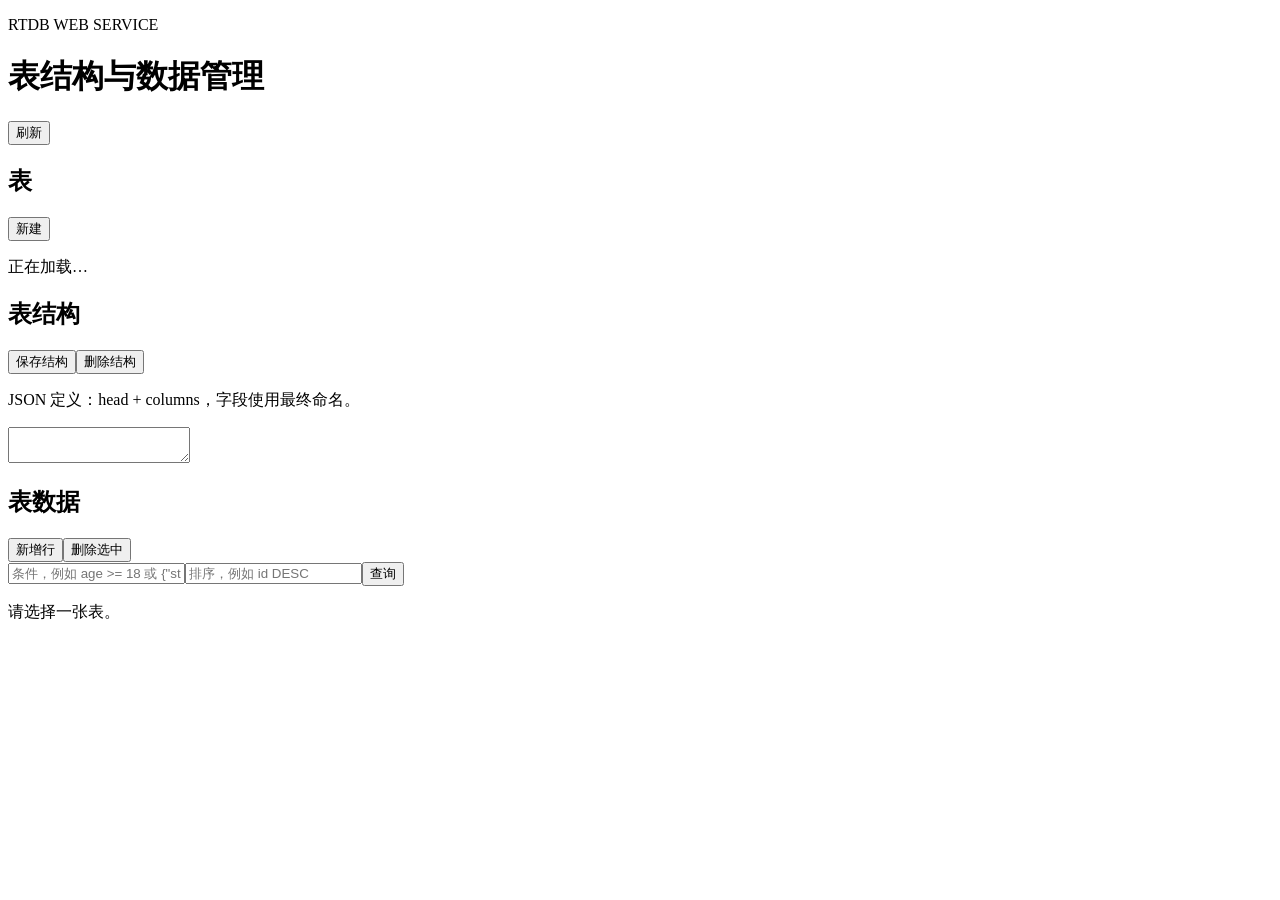
==== web/static/index.html @ ec0e2226 "Add file-mapped RTDB core and JSON web management service" ====
<!doctype html>
<html lang="zh-CN">
<head>
  <meta charset="utf-8">
  <meta name="viewport" content="width=device-width, initial-scale=1">
  <title>RTDB 管理台</title>
  <link rel="stylesheet" href="/static/app.css">
</head>
<body>
  <header class="topbar">
    <div>
      <p class="eyebrow">RTDB WEB SERVICE</p>
      <h1>表结构与数据管理</h1>
    </div>
    <button id="refresh" class="secondary">刷新</button>
  </header>
  <main class="layout">
    <aside class="panel tables-panel">
      <div class="panel-title"><h2>表</h2><button id="new-table" class="small">新建</button></div>
      <div id="table-list" class="table-list"><p class="muted">正在加载…</p></div>
    </aside>
    <section class="content">
      <div id="notice" class="notice" hidden></div>
      <section class="panel">
        <div class="panel-title"><h2>表结构</h2><div><button id="save-schema">保存结构</button><button id="delete-schema" class="danger">删除结构</button></div></div>
        <p class="muted">JSON 定义：head + columns，字段使用最终命名。</p>
        <textarea id="schema-editor" class="editor" spellcheck="false" aria-label="表结构 JSON"></textarea>
      </section>
      <section class="panel">
        <div class="panel-title"><h2>表数据</h2><div><button id="add-row">新增行</button><button id="delete-rows" class="danger">删除选中</button></div></div>
        <div class="toolbar"><input id="where" placeholder='条件，例如 age >= 18 或 {"status":"启用"}'><input id="order-by" placeholder="排序，例如 id DESC"><button id="query">查询</button></div>
        <div id="data-grid" class="grid-wrap"><p class="muted">请选择一张表。</p></div>
      </section>
    </section>
  </main>
  <dialog id="row-dialog">
    <form method="dialog" class="dialog-form">
      <div class="panel-title"><h2 id="row-dialog-title">新增行</h2><button value="cancel" class="icon">×</button></div>
      <textarea id="row-editor" class="editor" spellcheck="false" aria-label="行 JSON"></textarea>
      <div class="dialog-actions"><button value="cancel" class="secondary">取消</button><button id="save-row" value="default">保存</button></div>
    </form>
  </dialog>
  <script src="/static/app.js"></script>
</body>
</html>
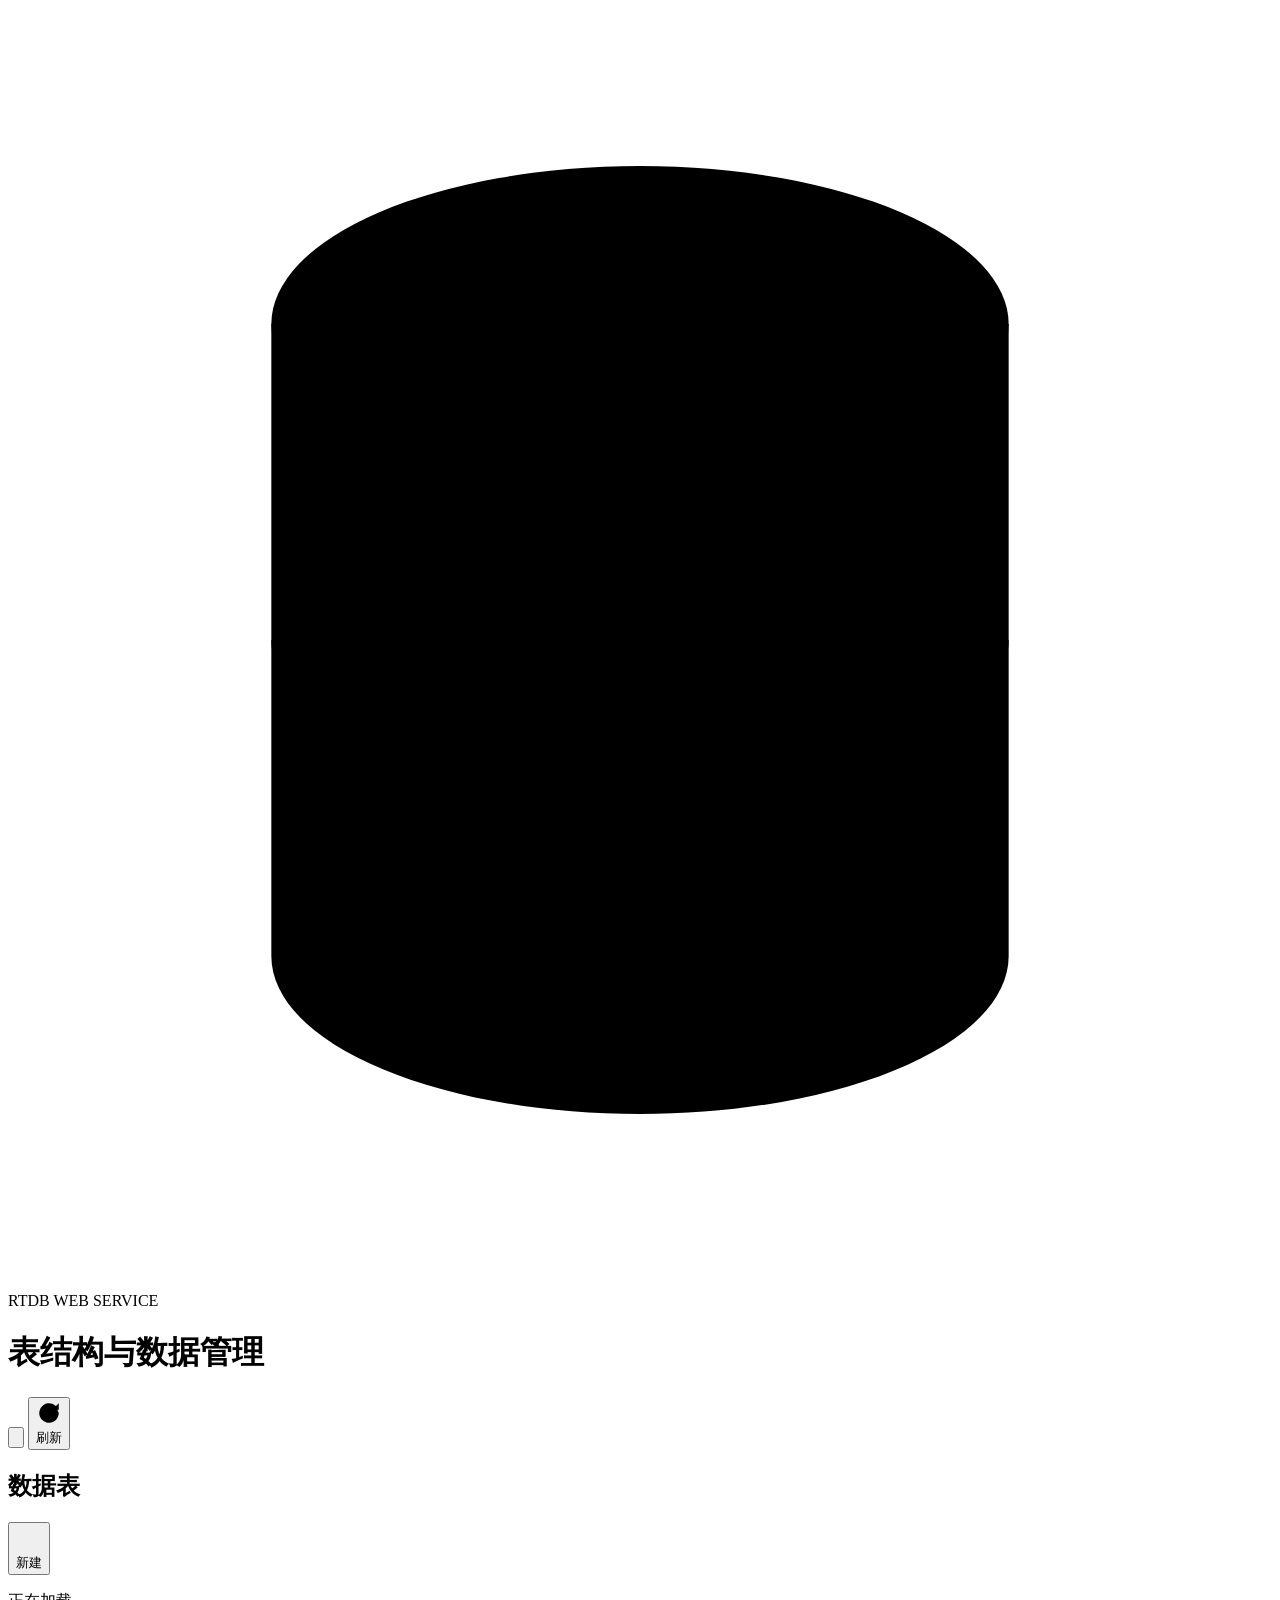
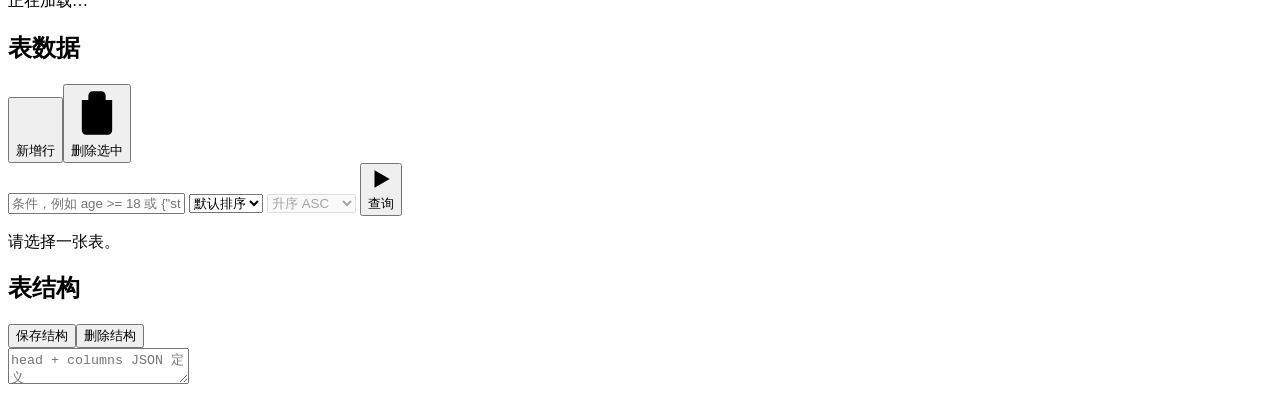
==== commit 84038bca: "Optimize RTDB core, performance, and Web UI across Phases 1-4" ====
--- a/web/static/index.html
+++ b/web/static/index.html
@@ -8,39 +8,62 @@
 </head>
 <body>
   <header class="topbar">
-    <div>
-      <p class="eyebrow">RTDB WEB SERVICE</p>
-      <h1>表结构与数据管理</h1>
+    <div class="brand">
+      <span class="brand-mark" aria-hidden="true"><svg viewBox="0 0 24 24"><ellipse cx="12" cy="6" rx="7" ry="3"/><path d="M5 6v6c0 1.66 3.13 3 7 3s7-1.34 7-3V6"/><path d="M5 12v6c0 1.66 3.13 3 7 3s7-1.34 7-3v-6"/></svg></span>
+      <div>
+        <p class="eyebrow">RTDB WEB SERVICE</p>
+        <h1>表结构与数据管理</h1>
+      </div>
     </div>
-    <button id="refresh" class="secondary">刷新</button>
+    <div class="header-actions">
+      <button id="toggle-theme" type="button" class="ghost" title="切换深色 / 浅色主题" aria-label="切换深色或浅色主题"><svg class="ui-icon theme-icon-moon" viewBox="0 0 24 24" aria-hidden="true"><path d="M21 12.79A9 9 0 1 1 11.21 3 7 7 0 0 0 21 12.79z"/></svg><svg class="ui-icon theme-icon-sun" viewBox="0 0 24 24" aria-hidden="true" hidden><circle cx="12" cy="12" r="4"/><path d="M12 2v2M12 20v2M4.93 4.93l1.41 1.41M17.66 17.66l1.41 1.41M2 12h2M20 12h2M6.34 17.66l-1.41 1.41M19.07 4.93l-1.41 1.41"/></svg></button>
+      <button id="refresh" type="button" class="secondary"><svg class="ui-icon" viewBox="0 0 24 24" aria-hidden="true"><path d="M21 12a9 9 0 1 1-2.64-6.36"/><polyline points="21 3 21 9 15 9"/></svg>刷新</button>
+    </div>
   </header>
   <main class="layout">
     <aside class="panel tables-panel">
-      <div class="panel-title"><h2>表</h2><button id="new-table" class="small">新建</button></div>
+      <div class="panel-title"><h2>数据表</h2><button id="new-table" type="button" class="small"><svg class="ui-icon" viewBox="0 0 24 24" aria-hidden="true"><line x1="12" y1="5" x2="12" y2="19"/><line x1="5" y1="12" x2="19" y2="12"/></svg>新建</button></div>
       <div id="table-list" class="table-list"><p class="muted">正在加载…</p></div>
     </aside>
     <section class="content">
-      <div id="notice" class="notice" hidden></div>
+      <div id="notice" class="notice" role="status" aria-live="polite" hidden></div>
       <section class="panel">
-        <div class="panel-title"><h2>表结构</h2><div><button id="save-schema">保存结构</button><button id="delete-schema" class="danger">删除结构</button></div></div>
-        <p class="muted">JSON 定义：head + columns，字段使用最终命名。</p>
-        <textarea id="schema-editor" class="editor" spellcheck="false" aria-label="表结构 JSON"></textarea>
+        <div class="panel-title">
+          <div><h2>表数据</h2><span id="table-summary" class="muted"></span></div>
+          <div class="actions"><button id="add-row" type="button"><svg class="ui-icon" viewBox="0 0 24 24" aria-hidden="true"><line x1="12" y1="5" x2="12" y2="19"/><line x1="5" y1="12" x2="19" y2="12"/></svg>新增行</button><button id="delete-rows" type="button" class="danger-outline"><svg class="ui-icon" viewBox="0 0 24 24" aria-hidden="true"><polyline points="3 6 5 6 21 6"/><path d="M19 6v14a2 2 0 0 1-2 2H7a2 2 0 0 1-2-2V6m3 0V4a2 2 0 0 1 2-2h4a2 2 0 0 1 2 2v2"/></svg>删除选中</button></div>
+        </div>
+        <div class="toolbar">
+          <input id="where" placeholder='条件，例如 age >= 18 或 {"status":"启用"}' aria-label="筛选条件">
+          <select id="order-field" aria-label="排序字段"><option value="">默认排序</option></select>
+          <select id="order-dir" aria-label="排序方向" disabled><option value="ASC">升序 ASC</option><option value="DESC">降序 DESC</option></select>
+          <input id="order-by" type="hidden">
+          <button id="query" type="button"><svg class="ui-icon" viewBox="0 0 24 24" aria-hidden="true"><polygon points="6 4 20 12 6 20 6 4"/></svg>查询</button>
+        </div>
+        <div id="data-grid" class="grid-wrap"><p class="muted empty">请选择一张表。</p></div>
       </section>
       <section class="panel">
-        <div class="panel-title"><h2>表数据</h2><div><button id="add-row">新增行</button><button id="delete-rows" class="danger">删除选中</button></div></div>
-        <div class="toolbar"><input id="where" placeholder='条件，例如 age >= 18 或 {"status":"启用"}'><input id="order-by" placeholder="排序，例如 id DESC"><button id="query">查询</button></div>
-        <div id="data-grid" class="grid-wrap"><p class="muted">请选择一张表。</p></div>
+        <div class="panel-title">
+          <h2>表结构</h2>
+          <div class="actions"><button id="save-schema" type="button" class="secondary">保存结构</button><button id="delete-schema" type="button" class="danger-outline">删除结构</button></div>
+        </div>
+        <textarea id="schema-editor" class="editor" spellcheck="false" aria-label="表结构 JSON" placeholder="head + columns JSON 定义"></textarea>
       </section>
     </section>
   </main>
   <dialog id="row-dialog">
     <form method="dialog" class="dialog-form">
-      <div class="panel-title"><h2 id="row-dialog-title">新增行</h2><button value="cancel" class="icon">×</button></div>
+      <div class="panel-title"><h2 id="row-dialog-title">新增行</h2><button value="cancel" class="icon" aria-label="关闭">×</button></div>
       <textarea id="row-editor" class="editor" spellcheck="false" aria-label="行 JSON"></textarea>
       <div class="dialog-actions"><button value="cancel" class="secondary">取消</button><button id="save-row" value="default">保存</button></div>
+    </form>
+  </dialog>
+  <dialog id="confirm-dialog" class="confirm-dialog">
+    <form method="dialog" class="dialog-form">
+      <div class="panel-title"><h2 id="confirm-title">确认操作</h2><button value="cancel" class="icon" aria-label="关闭">×</button></div>
+      <p id="confirm-text" class="confirm-text"></p>
+      <div class="dialog-actions"><button id="confirm-cancel" value="cancel" class="secondary">取消</button><button id="confirm-ok" value="confirmed" class="danger">确认</button></div>
     </form>
   </dialog>
   <script src="/static/app.js"></script>
 </body>
 </html>
-
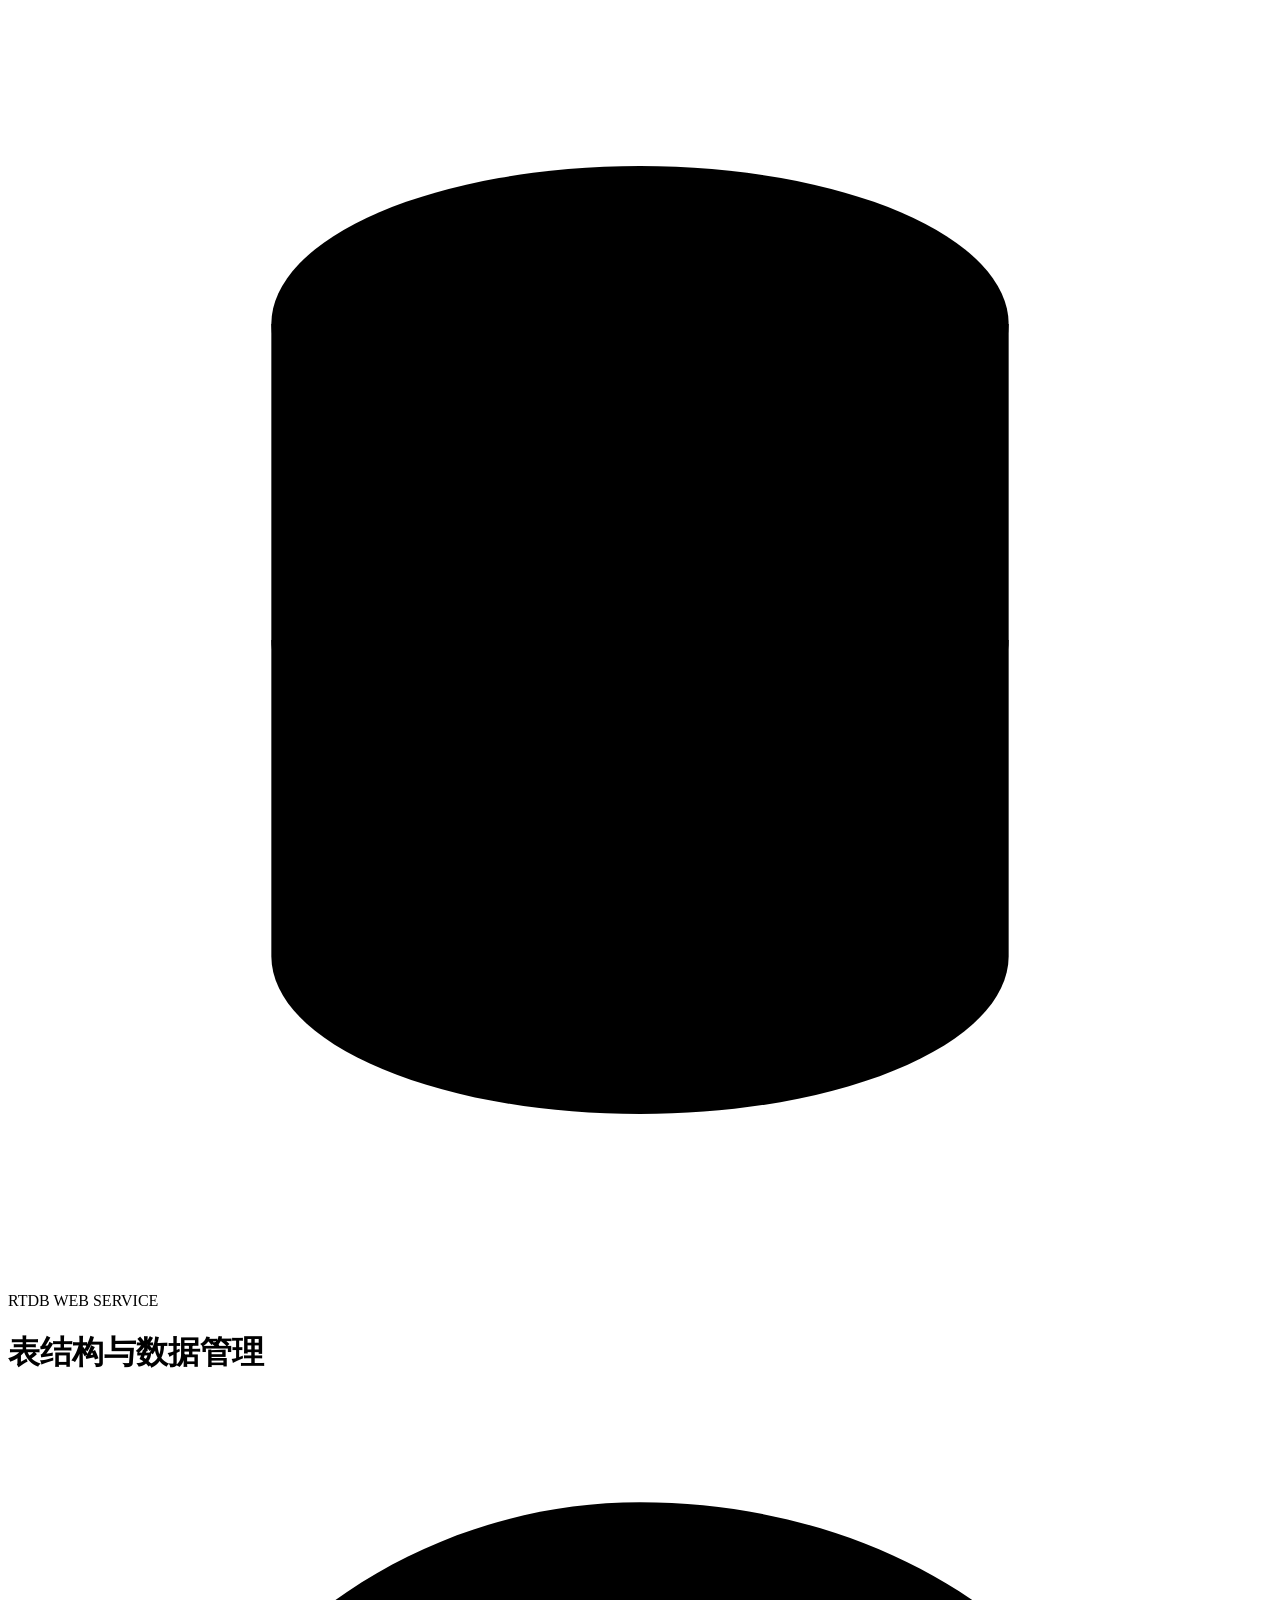
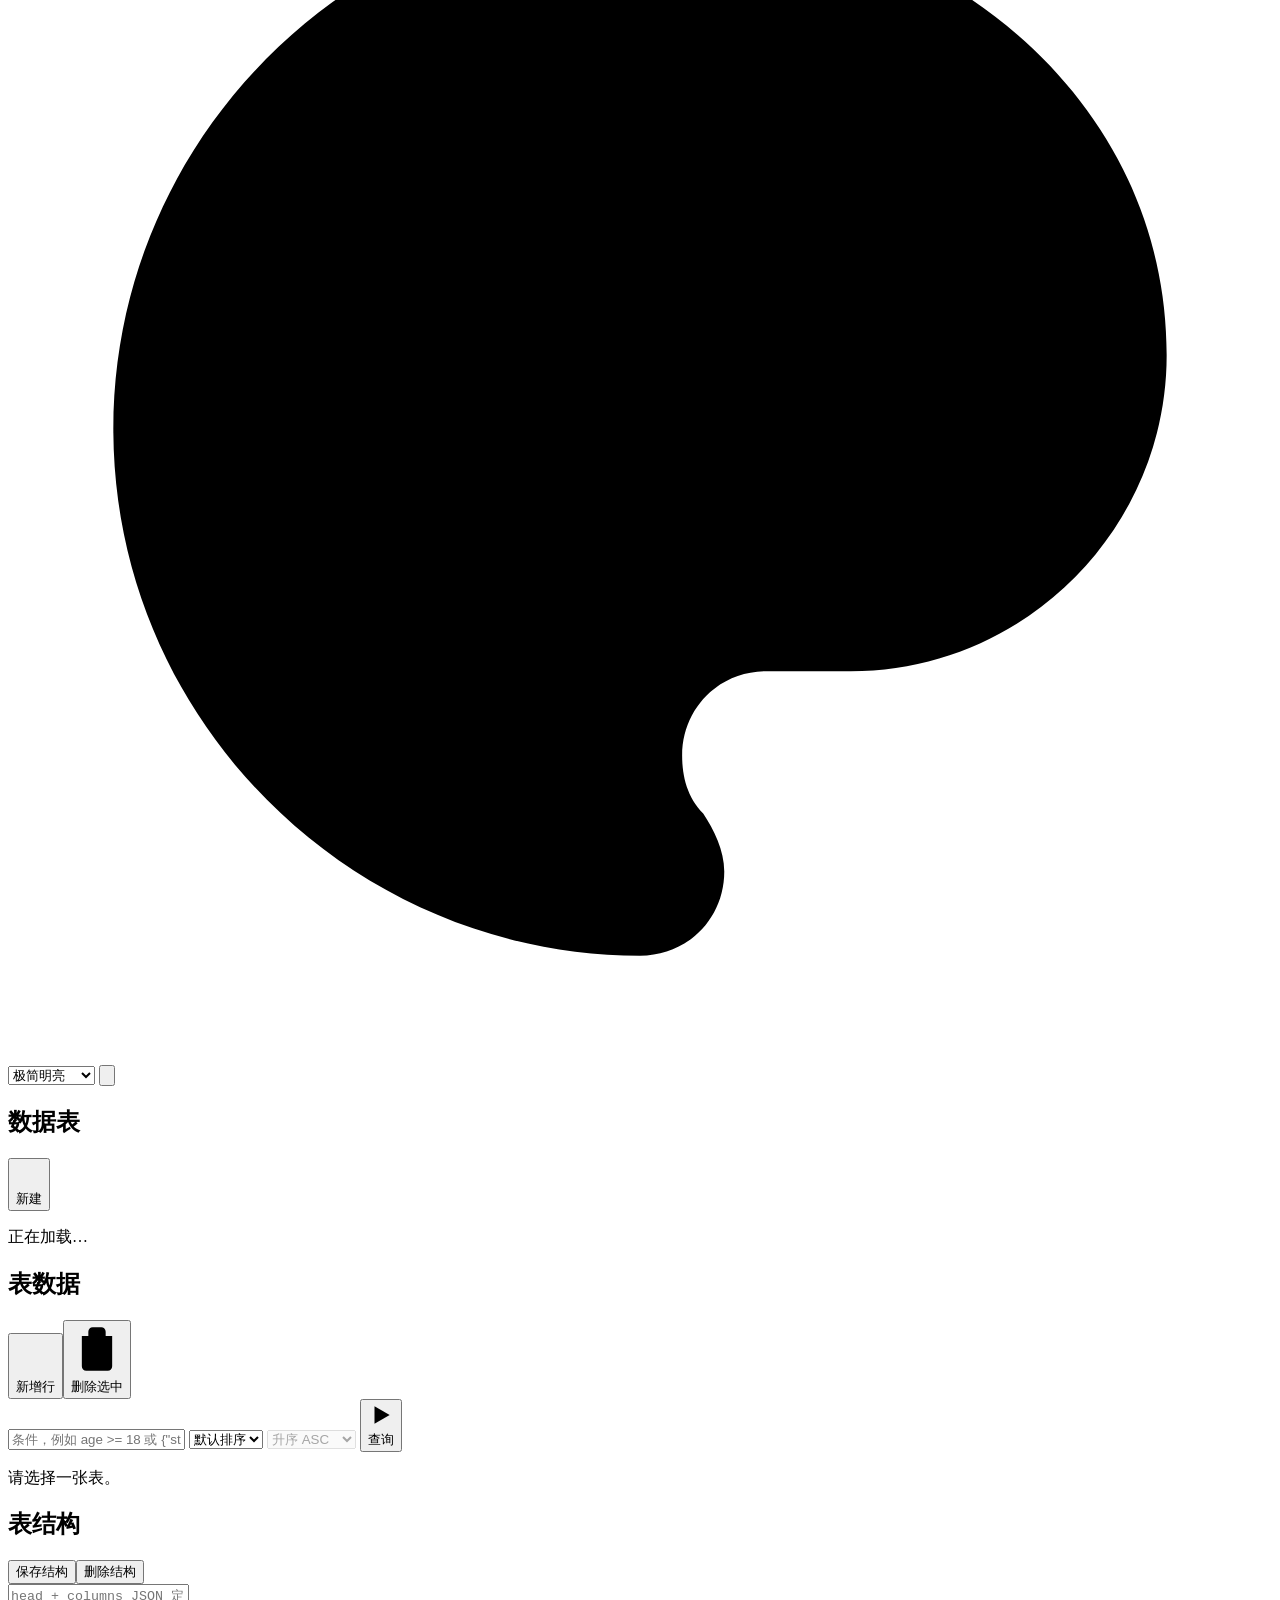
==== commit ae965387: "feat(web): 支持全部 7 套视觉风格实时切换并优化顶栏单行图标化布局" ====
--- a/web/static/index.html
+++ b/web/static/index.html
@@ -16,8 +16,8 @@
       </div>
     </div>
     <div class="header-actions">
-      <button id="toggle-theme" type="button" class="ghost" title="切换深色 / 浅色主题" aria-label="切换深色或浅色主题"><svg class="ui-icon theme-icon-moon" viewBox="0 0 24 24" aria-hidden="true"><path d="M21 12.79A9 9 0 1 1 11.21 3 7 7 0 0 0 21 12.79z"/></svg><svg class="ui-icon theme-icon-sun" viewBox="0 0 24 24" aria-hidden="true" hidden><circle cx="12" cy="12" r="4"/><path d="M12 2v2M12 20v2M4.93 4.93l1.41 1.41M17.66 17.66l1.41 1.41M2 12h2M20 12h2M6.34 17.66l-1.41 1.41M19.07 4.93l-1.41 1.41"/></svg></button>
-      <button id="refresh" type="button" class="secondary"><svg class="ui-icon" viewBox="0 0 24 24" aria-hidden="true"><path d="M21 12a9 9 0 1 1-2.64-6.36"/><polyline points="21 3 21 9 15 9"/></svg>刷新</button>
+      <label class="theme-label" title="切换界面视觉风格"><svg class="ui-icon" viewBox="0 0 24 24" aria-hidden="true"><circle cx="13.5" cy="6.5" r=".8"/><circle cx="17.5" cy="10.5" r=".8"/><circle cx="8.5" cy="7.5" r=".8"/><circle cx="6.5" cy="12.5" r=".8"/><path d="M12 2C6.5 2 2 6.5 2 12s4.5 10 10 10c.9 0 1.6-.7 1.6-1.6 0-.4-.2-.8-.4-1.1-.3-.3-.4-.7-.4-1.1 0-.9.7-1.6 1.6-1.6H16c3.3 0 6-2.7 6-6 0-5-4.5-8.6-10-8.6z"/></svg><select id="theme-select" aria-label="界面风格"><option value="minimalist-light">极简明亮</option><option value="precision-dark">精密暗黑</option><option value="bento-grid">便当盒网格</option><option value="glassmorphism">毛玻璃拟态</option><option value="editorial">编辑杂志</option><option value="neo-brutalism">新粗野主义</option><option value="sci-fi">科幻风</option></select></label>
+      <button id="refresh" type="button" class="secondary topbar-icon-btn" title="刷新" aria-label="刷新"><svg class="ui-icon" viewBox="0 0 24 24" aria-hidden="true"><path d="M21 12a9 9 0 1 1-2.64-6.36"/><polyline points="21 3 21 9 15 9"/></svg></button>
     </div>
   </header>
   <main class="layout">
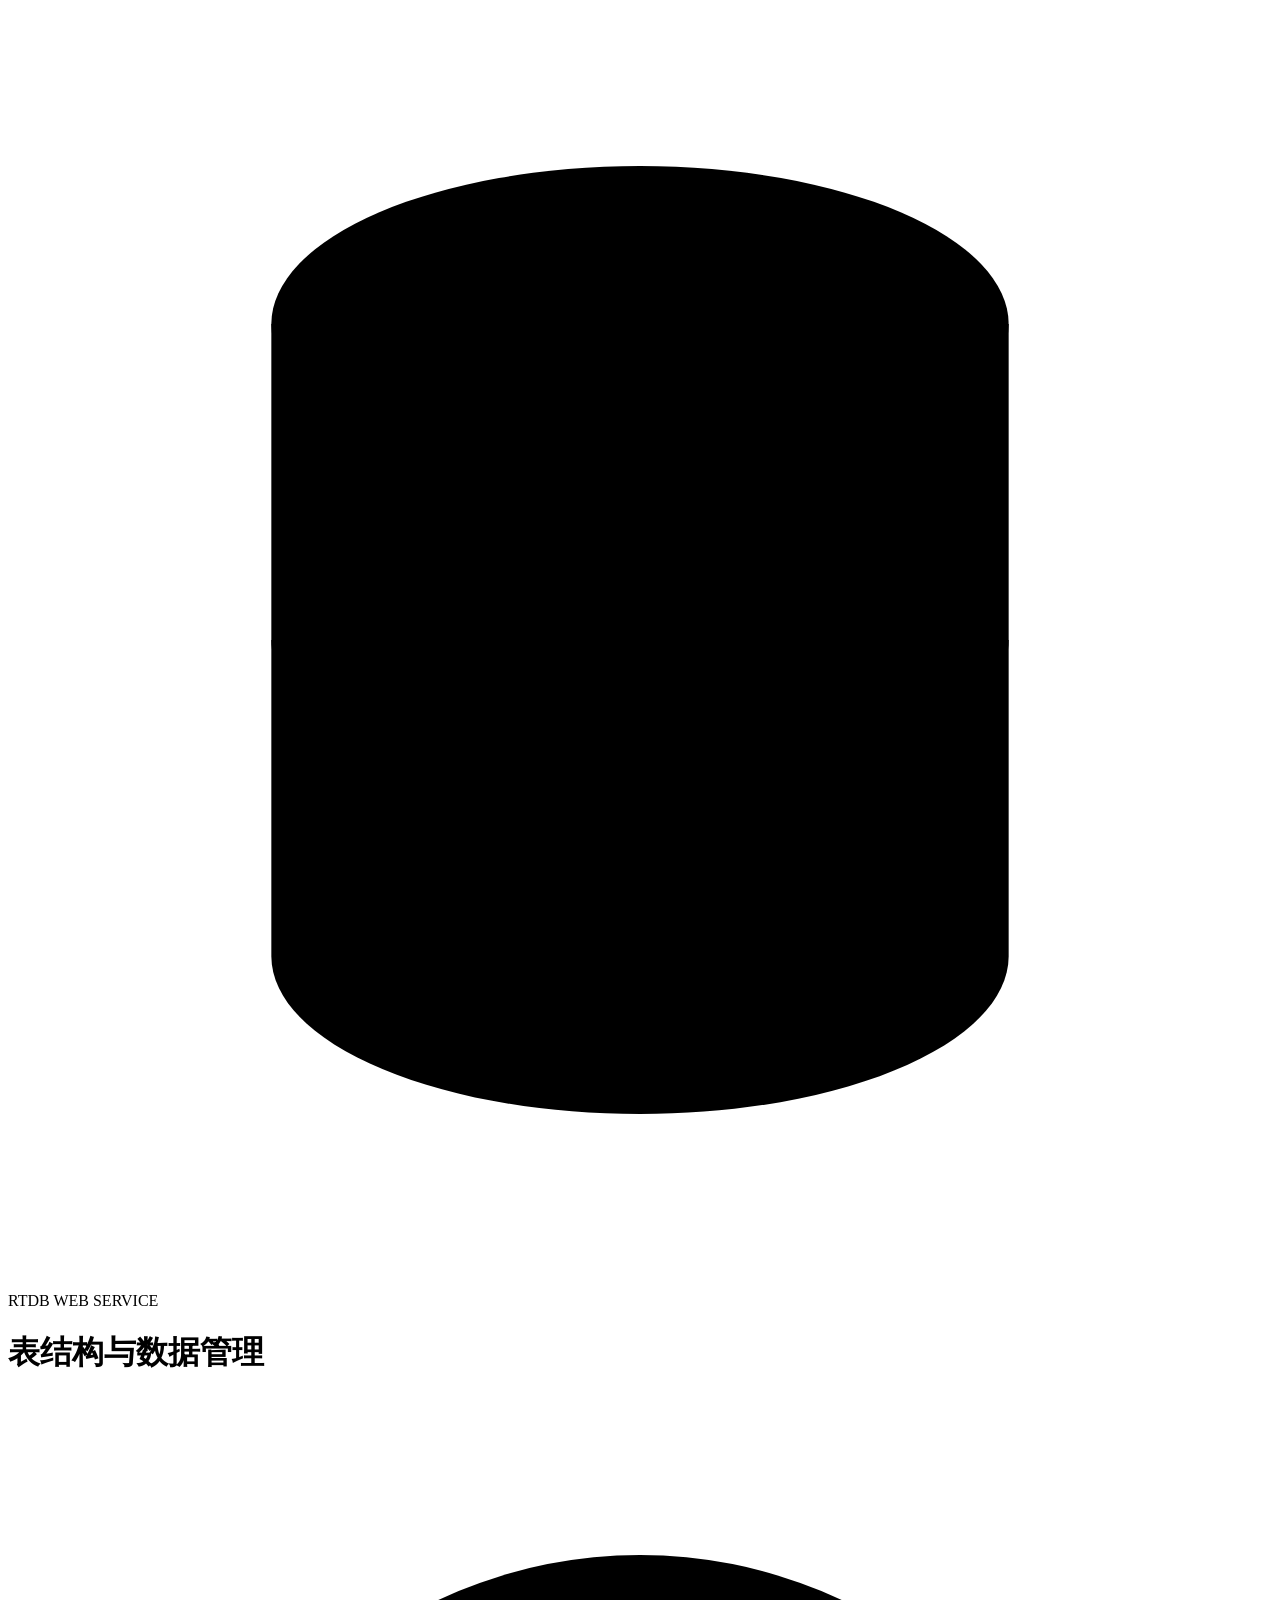
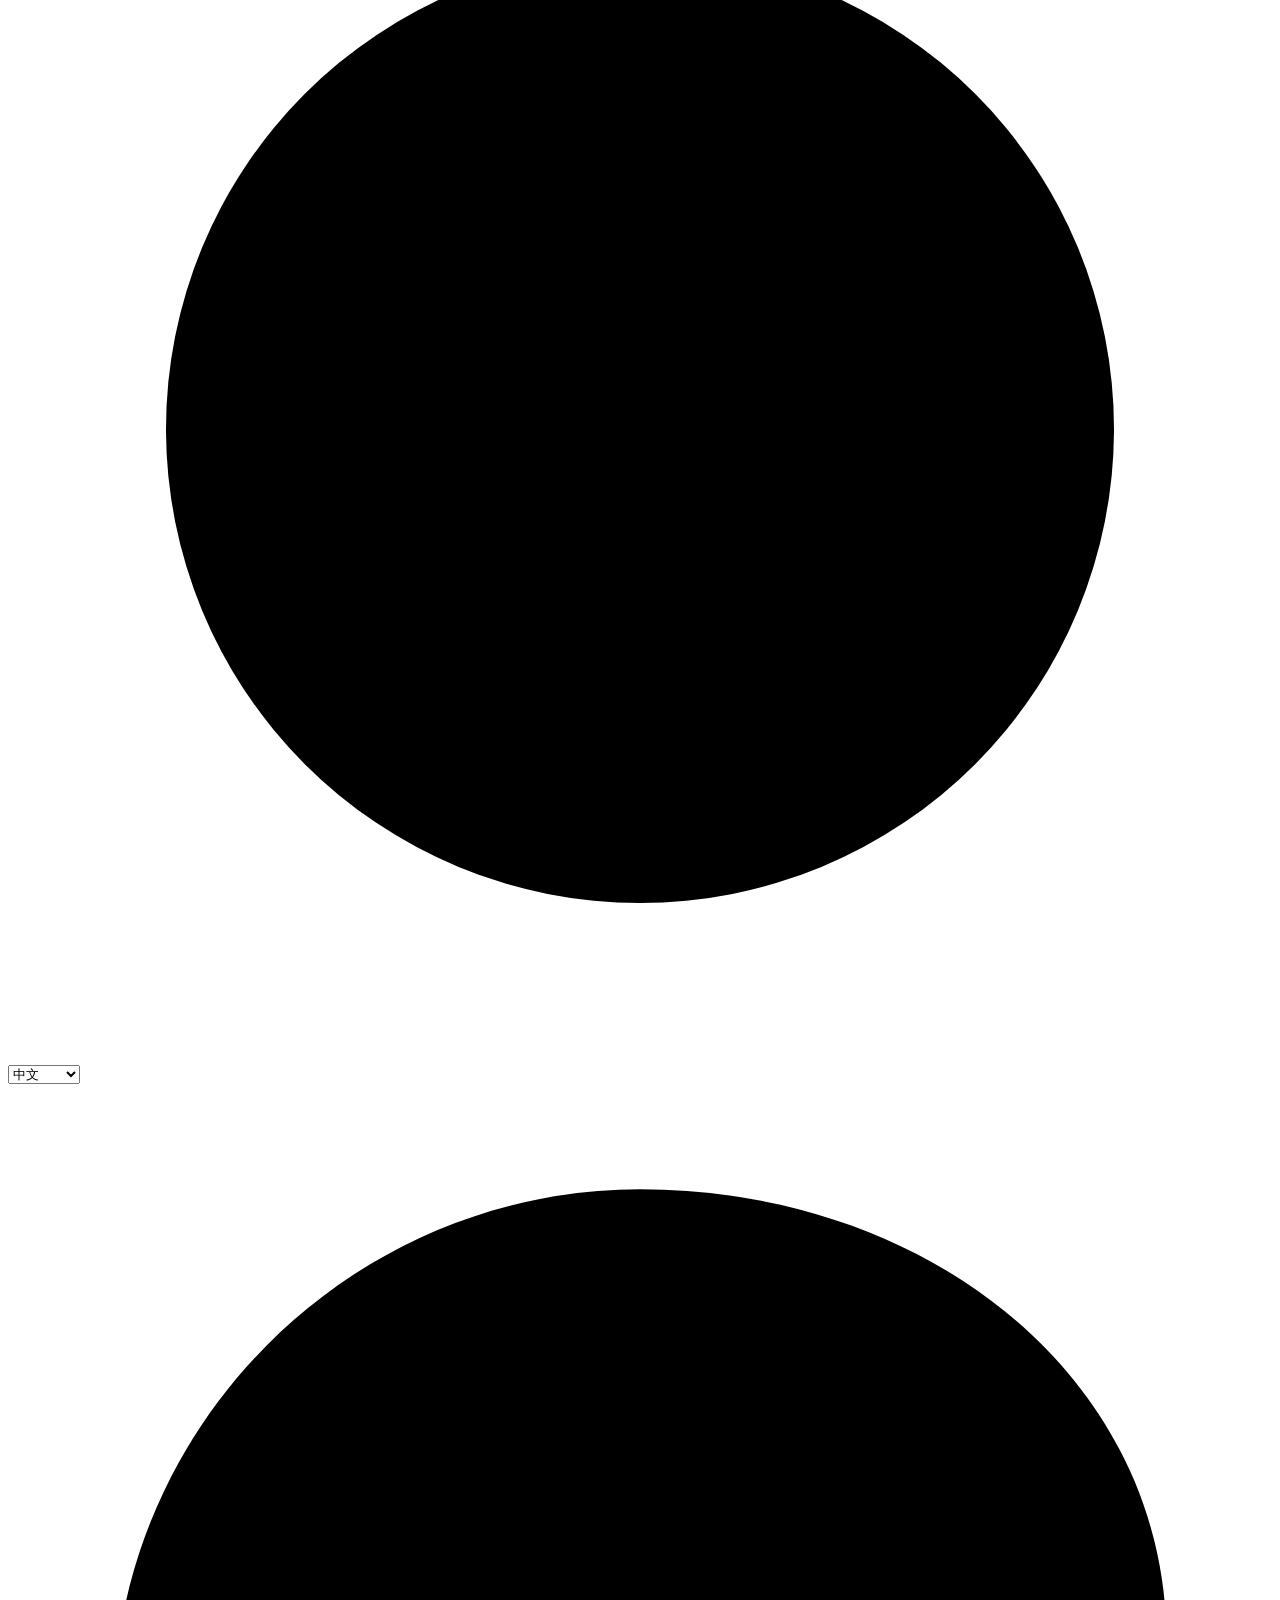
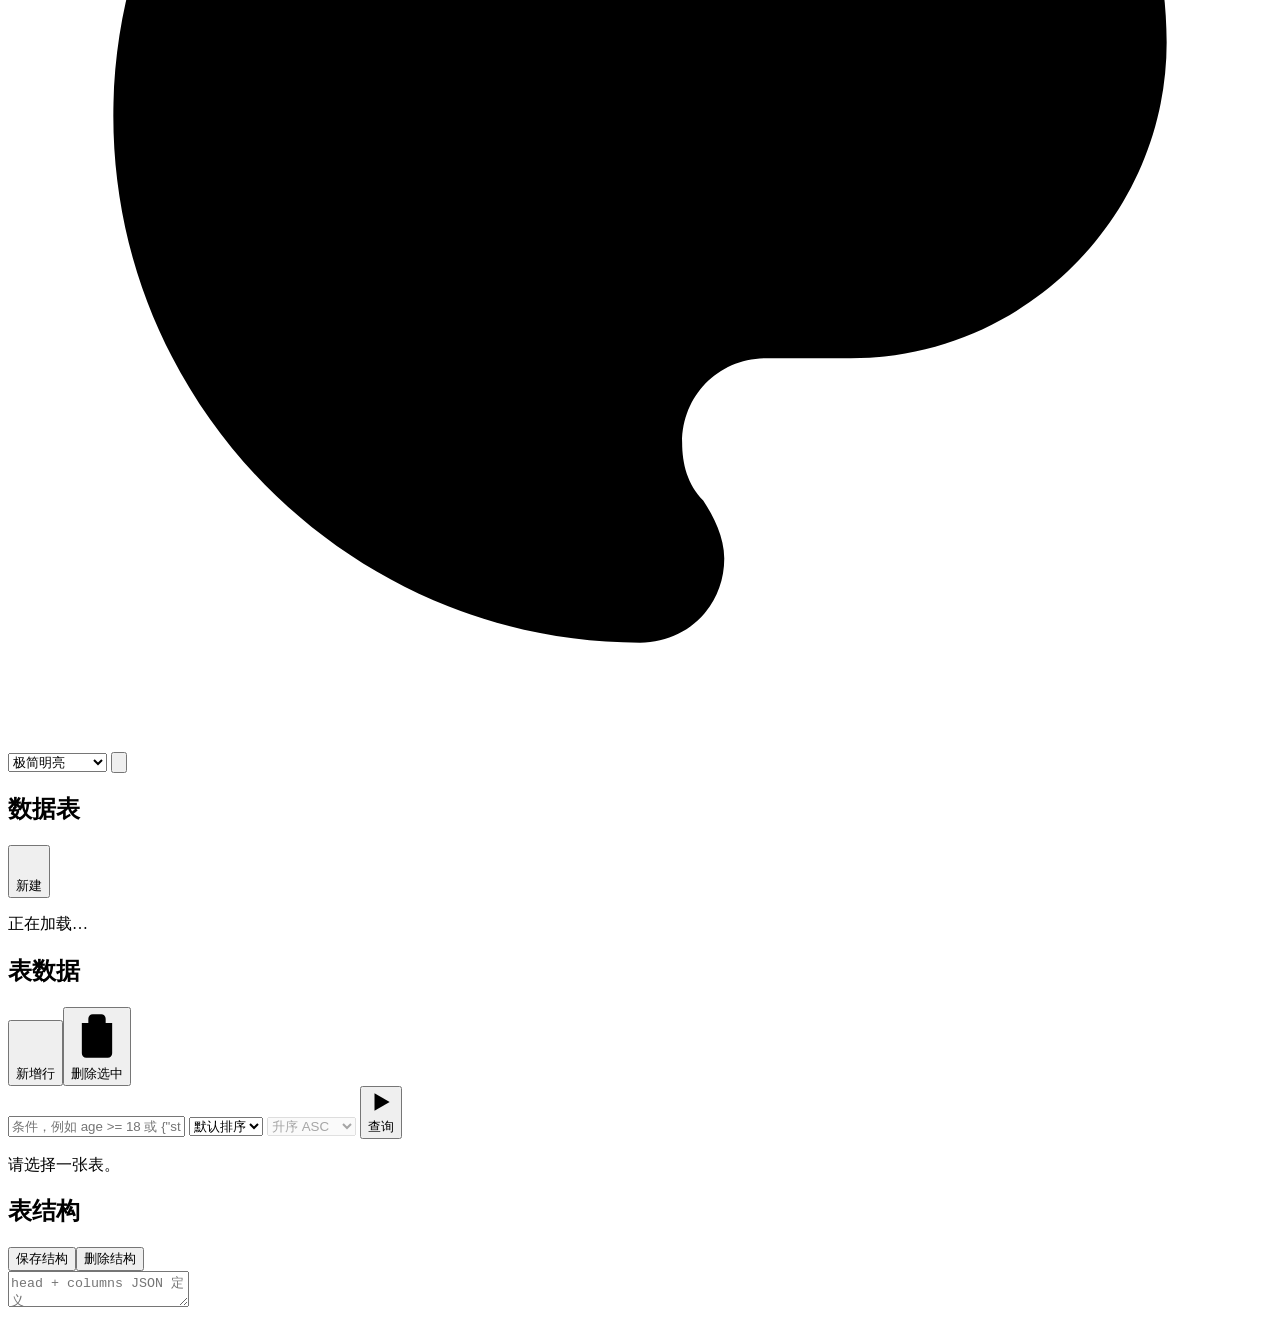
==== commit 405a8407: "feat(web): 升级最新 8 套官方视觉风格并新增中/英/俄三语实时切换" ====
--- a/web/static/index.html
+++ b/web/static/index.html
@@ -11,59 +11,61 @@
     <div class="brand">
       <span class="brand-mark" aria-hidden="true"><svg viewBox="0 0 24 24"><ellipse cx="12" cy="6" rx="7" ry="3"/><path d="M5 6v6c0 1.66 3.13 3 7 3s7-1.34 7-3V6"/><path d="M5 12v6c0 1.66 3.13 3 7 3s7-1.34 7-3v-6"/></svg></span>
       <div>
-        <p class="eyebrow">RTDB WEB SERVICE</p>
-        <h1>表结构与数据管理</h1>
+        <p class="eyebrow" data-i18n="app.eyebrow">RTDB WEB SERVICE</p>
+        <h1 data-i18n="app.title">表结构与数据管理</h1>
       </div>
     </div>
     <div class="header-actions">
-      <label class="theme-label" title="切换界面视觉风格"><svg class="ui-icon" viewBox="0 0 24 24" aria-hidden="true"><circle cx="13.5" cy="6.5" r=".8"/><circle cx="17.5" cy="10.5" r=".8"/><circle cx="8.5" cy="7.5" r=".8"/><circle cx="6.5" cy="12.5" r=".8"/><path d="M12 2C6.5 2 2 6.5 2 12s4.5 10 10 10c.9 0 1.6-.7 1.6-1.6 0-.4-.2-.8-.4-1.1-.3-.3-.4-.7-.4-1.1 0-.9.7-1.6 1.6-1.6H16c3.3 0 6-2.7 6-6 0-5-4.5-8.6-10-8.6z"/></svg><select id="theme-select" aria-label="界面风格"><option value="minimalist-light">极简明亮</option><option value="precision-dark">精密暗黑</option><option value="bento-grid">便当盒网格</option><option value="glassmorphism">毛玻璃拟态</option><option value="editorial">编辑杂志</option><option value="neo-brutalism">新粗野主义</option><option value="sci-fi">科幻风</option></select></label>
-      <button id="refresh" type="button" class="secondary topbar-icon-btn" title="刷新" aria-label="刷新"><svg class="ui-icon" viewBox="0 0 24 24" aria-hidden="true"><path d="M21 12a9 9 0 1 1-2.64-6.36"/><polyline points="21 3 21 9 15 9"/></svg></button>
+      <label class="lang-label" title="切换界面语言" data-i18n-title="topbar.langTitle"><svg class="ui-icon" viewBox="0 0 24 24" aria-hidden="true"><circle cx="12" cy="12" r="9"/><path d="M3 12h18M12 3a14 14 0 0 1 0 18M12 3a14 14 0 0 0 0 18"/></svg><select id="lang-select" aria-label="界面语言" data-i18n-aria-label="topbar.langAria"><option value="zh-CN">中文</option><option value="en-US">English</option><option value="ru-RU">Русский</option></select></label>
+      <label class="theme-label" title="切换界面视觉风格" data-i18n-title="topbar.themeTitle"><svg class="ui-icon" viewBox="0 0 24 24" aria-hidden="true"><circle cx="13.5" cy="6.5" r=".8"/><circle cx="17.5" cy="10.5" r=".8"/><circle cx="8.5" cy="7.5" r=".8"/><circle cx="6.5" cy="12.5" r=".8"/><path d="M12 2C6.5 2 2 6.5 2 12s4.5 10 10 10c.9 0 1.6-.7 1.6-1.6 0-.4-.2-.8-.4-1.1-.3-.3-.4-.7-.4-1.1 0-.9.7-1.6 1.6-1.6H16c3.3 0 6-2.7 6-6 0-5-4.5-8.6-10-8.6z"/></svg><select id="theme-select" aria-label="界面风格" data-i18n-aria-label="topbar.themeAria"><option value="minimalist-light" data-i18n="theme.minimalist-light">极简明亮</option><option value="precision-dark" data-i18n="theme.precision-dark">精密暗黑</option><option value="bento-grid" data-i18n="theme.bento-grid">便当盒网格</option><option value="glassmorphism" data-i18n="theme.glassmorphism">毛玻璃拟态</option><option value="editorial" data-i18n="theme.editorial">编辑杂志</option><option value="sci-fi-cyan" data-i18n="theme.sci-fi-cyan">科幻 · 电光青</option><option value="sci-fi-purple" data-i18n="theme.sci-fi-purple">科幻 · 赛博紫</option><option value="sci-fi-matrix" data-i18n="theme.sci-fi-matrix">科幻 · 矩阵绿</option></select></label>
+      <button id="refresh" type="button" class="secondary topbar-icon-btn" title="刷新" aria-label="刷新" data-i18n-title="topbar.refreshTitle" data-i18n-aria-label="topbar.refreshTitle"><svg class="ui-icon" viewBox="0 0 24 24" aria-hidden="true"><path d="M21 12a9 9 0 1 1-2.64-6.36"/><polyline points="21 3 21 9 15 9"/></svg></button>
     </div>
   </header>
   <main class="layout">
     <aside class="panel tables-panel">
-      <div class="panel-title"><h2>数据表</h2><button id="new-table" type="button" class="small"><svg class="ui-icon" viewBox="0 0 24 24" aria-hidden="true"><line x1="12" y1="5" x2="12" y2="19"/><line x1="5" y1="12" x2="19" y2="12"/></svg>新建</button></div>
-      <div id="table-list" class="table-list"><p class="muted">正在加载…</p></div>
+      <div class="panel-title"><h2 data-i18n="panel.tables">数据表</h2><button id="new-table" type="button" class="small"><svg class="ui-icon" viewBox="0 0 24 24" aria-hidden="true"><line x1="12" y1="5" x2="12" y2="19"/><line x1="5" y1="12" x2="19" y2="12"/></svg><span data-i18n="btn.newTable">新建</span></button></div>
+      <div id="table-list" class="table-list"><p class="muted" data-i18n="grid.loading">正在加载…</p></div>
     </aside>
     <section class="content">
       <div id="notice" class="notice" role="status" aria-live="polite" hidden></div>
       <section class="panel">
         <div class="panel-title">
-          <div><h2>表数据</h2><span id="table-summary" class="muted"></span></div>
-          <div class="actions"><button id="add-row" type="button"><svg class="ui-icon" viewBox="0 0 24 24" aria-hidden="true"><line x1="12" y1="5" x2="12" y2="19"/><line x1="5" y1="12" x2="19" y2="12"/></svg>新增行</button><button id="delete-rows" type="button" class="danger-outline"><svg class="ui-icon" viewBox="0 0 24 24" aria-hidden="true"><polyline points="3 6 5 6 21 6"/><path d="M19 6v14a2 2 0 0 1-2 2H7a2 2 0 0 1-2-2V6m3 0V4a2 2 0 0 1 2-2h4a2 2 0 0 1 2 2v2"/></svg>删除选中</button></div>
+          <div><h2 data-i18n="panel.data">表数据</h2><span id="table-summary" class="muted"></span></div>
+          <div class="actions"><button id="add-row" type="button"><svg class="ui-icon" viewBox="0 0 24 24" aria-hidden="true"><line x1="12" y1="5" x2="12" y2="19"/><line x1="5" y1="12" x2="19" y2="12"/></svg><span data-i18n="btn.addRow">新增行</span></button><button id="delete-rows" type="button" class="danger-outline"><svg class="ui-icon" viewBox="0 0 24 24" aria-hidden="true"><polyline points="3 6 5 6 21 6"/><path d="M19 6v14a2 2 0 0 1-2 2H7a2 2 0 0 1-2-2V6m3 0V4a2 2 0 0 1 2-2h4a2 2 0 0 1 2 2v2"/></svg><span data-i18n="btn.deleteRows">删除选中</span></button></div>
         </div>
         <div class="toolbar">
-          <input id="where" placeholder='条件，例如 age >= 18 或 {"status":"启用"}' aria-label="筛选条件">
-          <select id="order-field" aria-label="排序字段"><option value="">默认排序</option></select>
-          <select id="order-dir" aria-label="排序方向" disabled><option value="ASC">升序 ASC</option><option value="DESC">降序 DESC</option></select>
+          <input id="where" placeholder='条件，例如 age >= 18 或 {"status":"启用"}' aria-label="筛选条件" data-i18n-placeholder="filter.wherePlaceholder" data-i18n-aria-label="filter.whereAria">
+          <select id="order-field" aria-label="排序字段" data-i18n-aria-label="filter.orderFieldAria"><option value="" data-i18n="filter.defaultOrder">默认排序</option></select>
+          <select id="order-dir" aria-label="排序方向" data-i18n-aria-label="filter.orderDirAria" disabled><option value="ASC" data-i18n="filter.asc">升序 ASC</option><option value="DESC" data-i18n="filter.desc">降序 DESC</option></select>
           <input id="order-by" type="hidden">
-          <button id="query" type="button"><svg class="ui-icon" viewBox="0 0 24 24" aria-hidden="true"><polygon points="6 4 20 12 6 20 6 4"/></svg>查询</button>
+          <button id="query" type="button"><svg class="ui-icon" viewBox="0 0 24 24" aria-hidden="true"><polygon points="6 4 20 12 6 20 6 4"/></svg><span data-i18n="btn.query">查询</span></button>
         </div>
-        <div id="data-grid" class="grid-wrap"><p class="muted empty">请选择一张表。</p></div>
+        <div id="data-grid" class="grid-wrap"><p class="muted empty" data-i18n="grid.selectTable">请选择一张表。</p></div>
       </section>
       <section class="panel">
         <div class="panel-title">
-          <h2>表结构</h2>
-          <div class="actions"><button id="save-schema" type="button" class="secondary">保存结构</button><button id="delete-schema" type="button" class="danger-outline">删除结构</button></div>
+          <h2 data-i18n="panel.schema">表结构</h2>
+          <div class="actions"><button id="save-schema" type="button" class="secondary" data-i18n="btn.saveSchema">保存结构</button><button id="delete-schema" type="button" class="danger-outline" data-i18n="btn.deleteSchema">删除结构</button></div>
         </div>
-        <textarea id="schema-editor" class="editor" spellcheck="false" aria-label="表结构 JSON" placeholder="head + columns JSON 定义"></textarea>
+        <textarea id="schema-editor" class="editor" spellcheck="false" aria-label="表结构 JSON" placeholder="head + columns JSON 定义" data-i18n-aria-label="schema.editorAria" data-i18n-placeholder="schema.editorPlaceholder"></textarea>
       </section>
     </section>
   </main>
   <dialog id="row-dialog">
     <form method="dialog" class="dialog-form">
-      <div class="panel-title"><h2 id="row-dialog-title">新增行</h2><button value="cancel" class="icon" aria-label="关闭">×</button></div>
-      <textarea id="row-editor" class="editor" spellcheck="false" aria-label="行 JSON"></textarea>
-      <div class="dialog-actions"><button value="cancel" class="secondary">取消</button><button id="save-row" value="default">保存</button></div>
+      <div class="panel-title"><h2 id="row-dialog-title" data-i18n="dialog.addRowTitle">新增行</h2><button value="cancel" class="icon" aria-label="关闭" data-i18n-aria-label="btn.close">×</button></div>
+      <textarea id="row-editor" class="editor" spellcheck="false" aria-label="行 JSON" data-i18n-aria-label="dialog.rowEditorAria"></textarea>
+      <div class="dialog-actions"><button value="cancel" class="secondary" data-i18n="btn.cancel">取消</button><button id="save-row" value="default" data-i18n="btn.save">保存</button></div>
     </form>
   </dialog>
   <dialog id="confirm-dialog" class="confirm-dialog">
     <form method="dialog" class="dialog-form">
-      <div class="panel-title"><h2 id="confirm-title">确认操作</h2><button value="cancel" class="icon" aria-label="关闭">×</button></div>
+      <div class="panel-title"><h2 id="confirm-title" data-i18n="dialog.confirmTitle">确认操作</h2><button value="cancel" class="icon" aria-label="关闭" data-i18n-aria-label="btn.close">×</button></div>
       <p id="confirm-text" class="confirm-text"></p>
-      <div class="dialog-actions"><button id="confirm-cancel" value="cancel" class="secondary">取消</button><button id="confirm-ok" value="confirmed" class="danger">确认</button></div>
+      <div class="dialog-actions"><button id="confirm-cancel" value="cancel" class="secondary" data-i18n="btn.cancel">取消</button><button id="confirm-ok" value="confirmed" class="danger" data-i18n="btn.confirm">确认</button></div>
     </form>
   </dialog>
+  <script src="/static/i18n.js"></script>
   <script src="/static/app.js"></script>
 </body>
 </html>
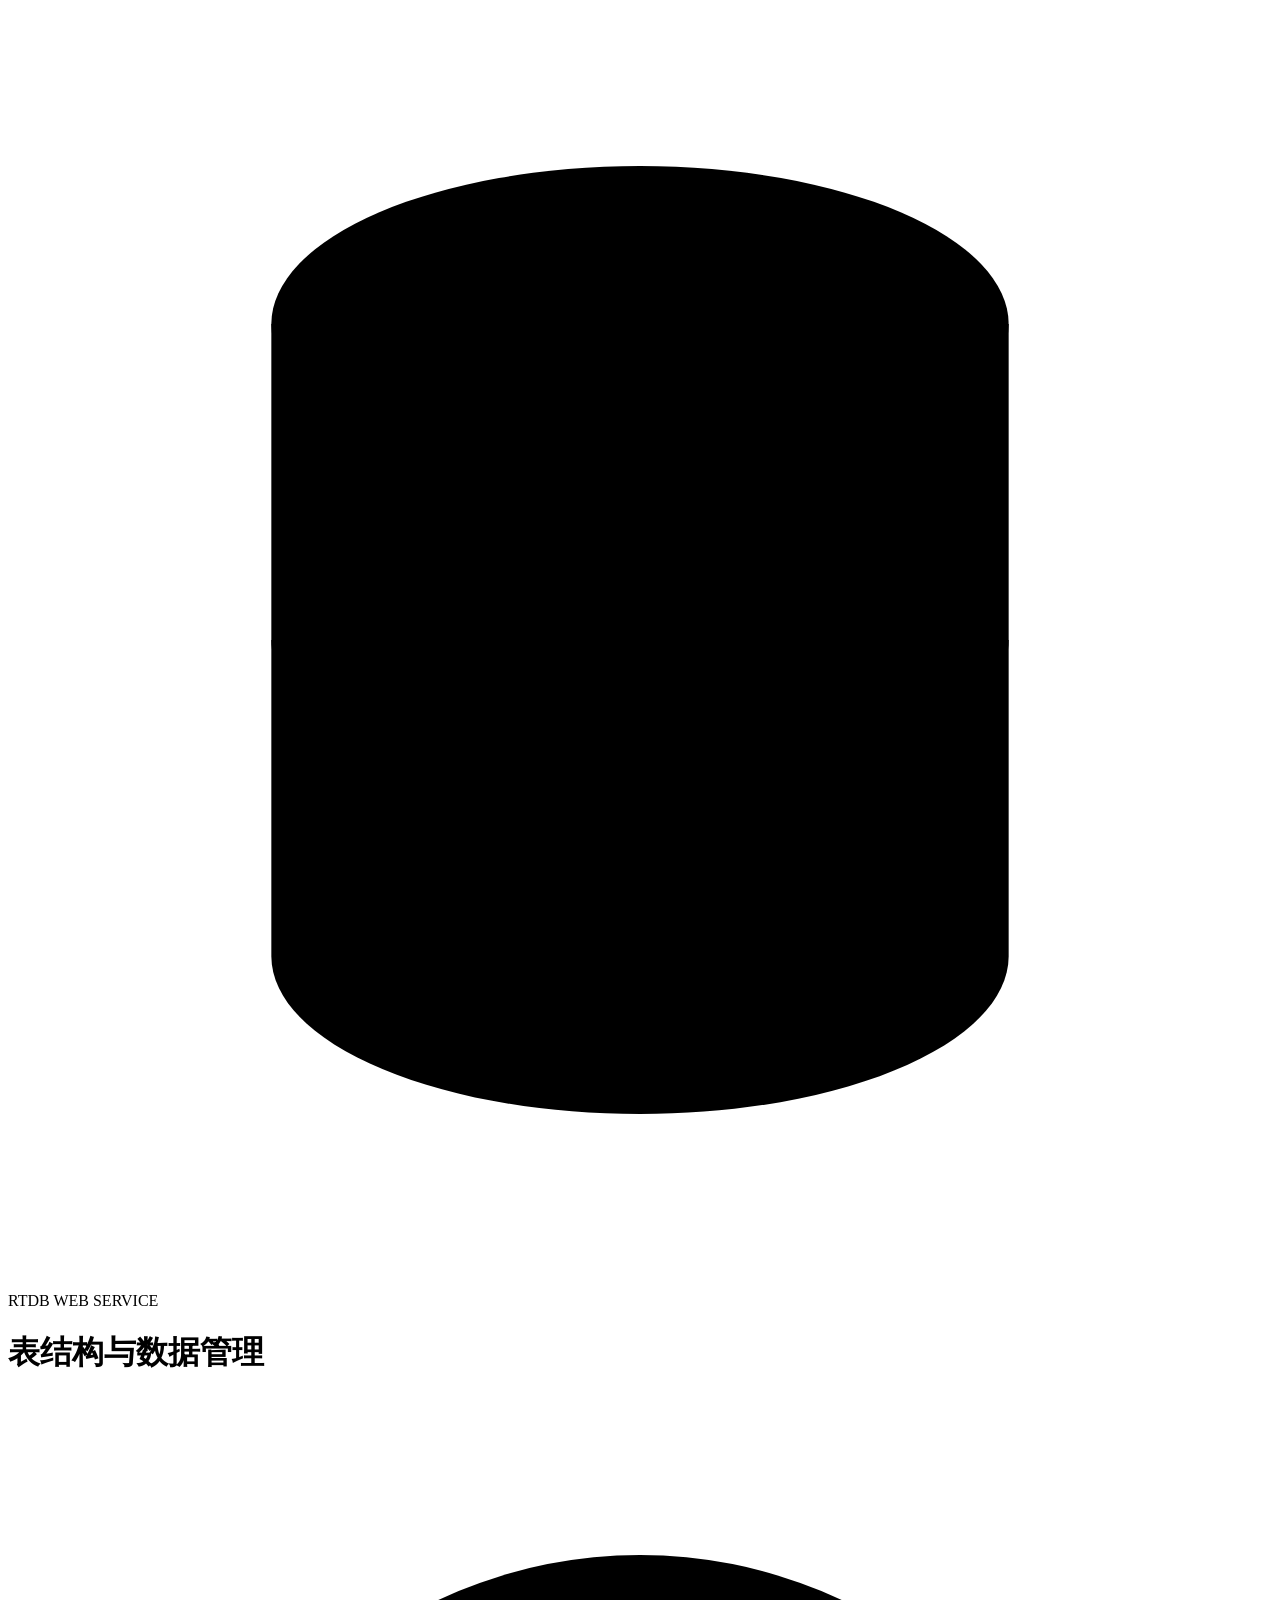
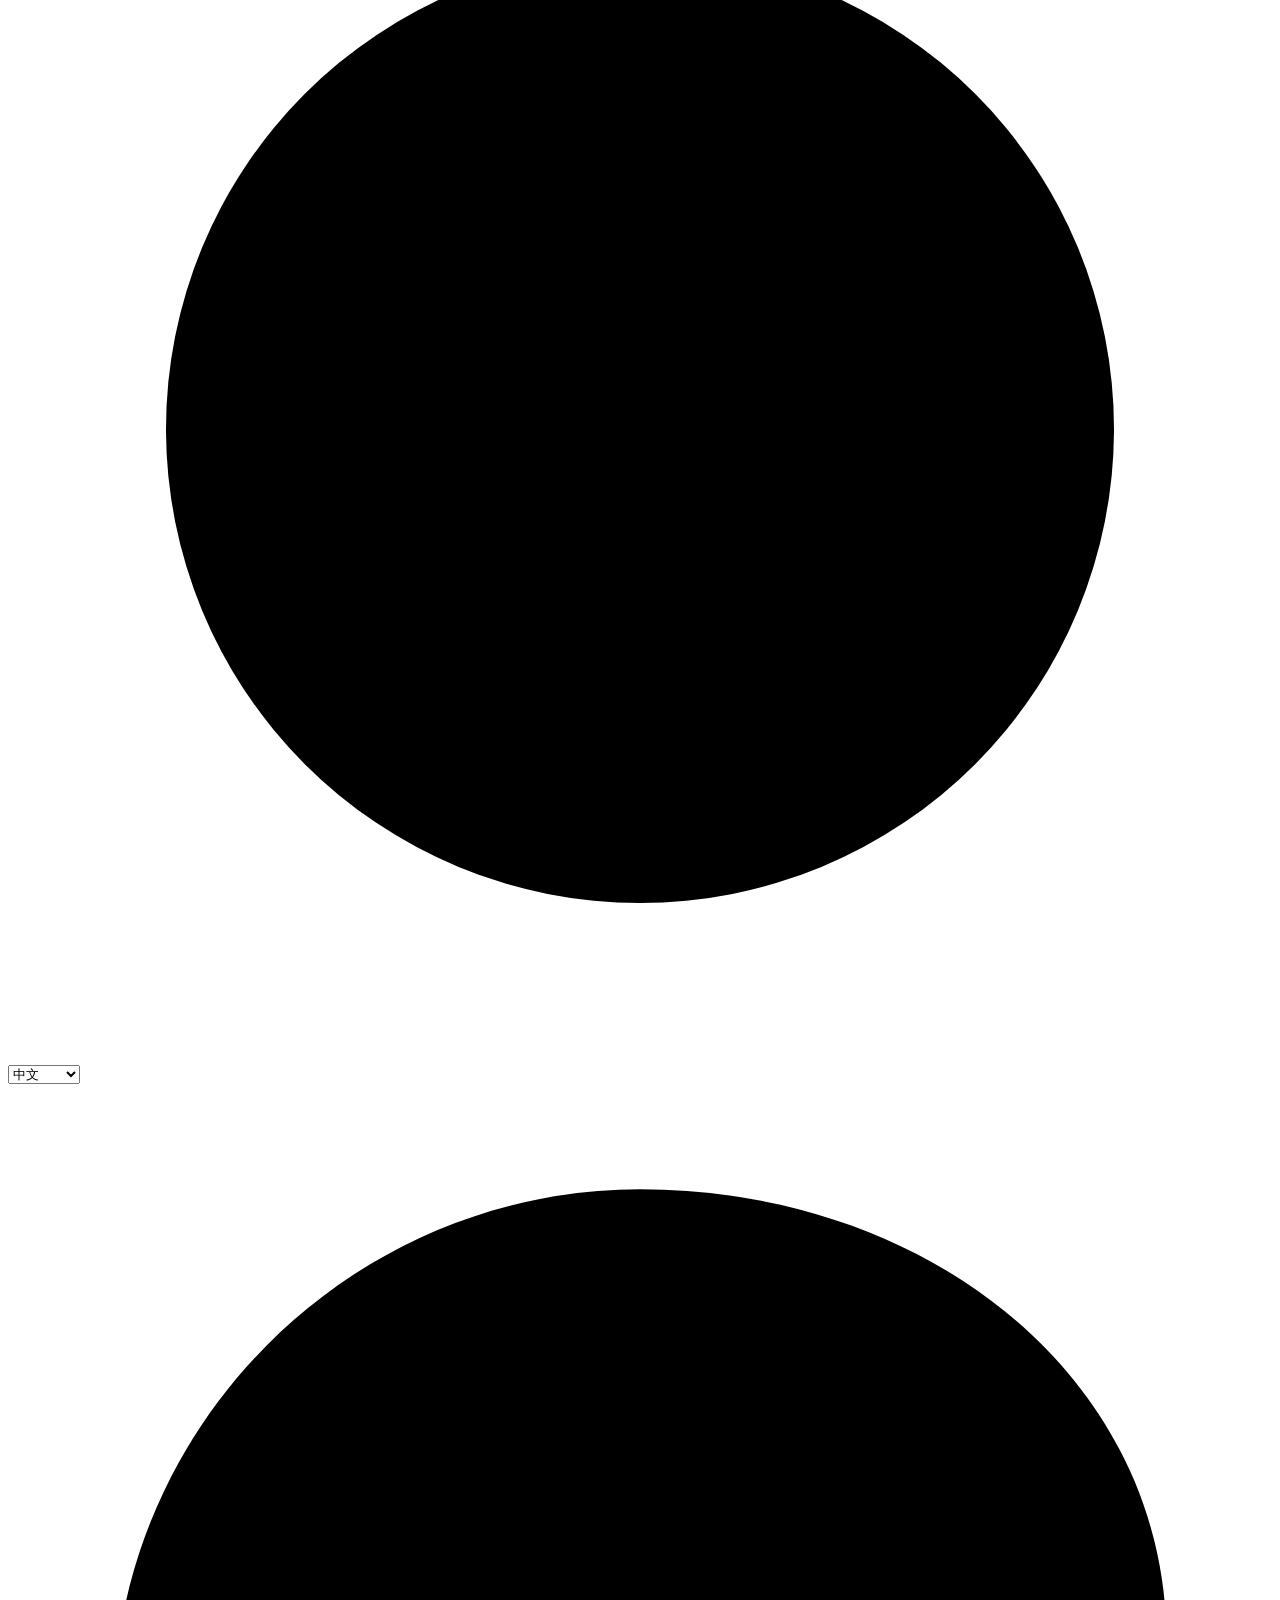
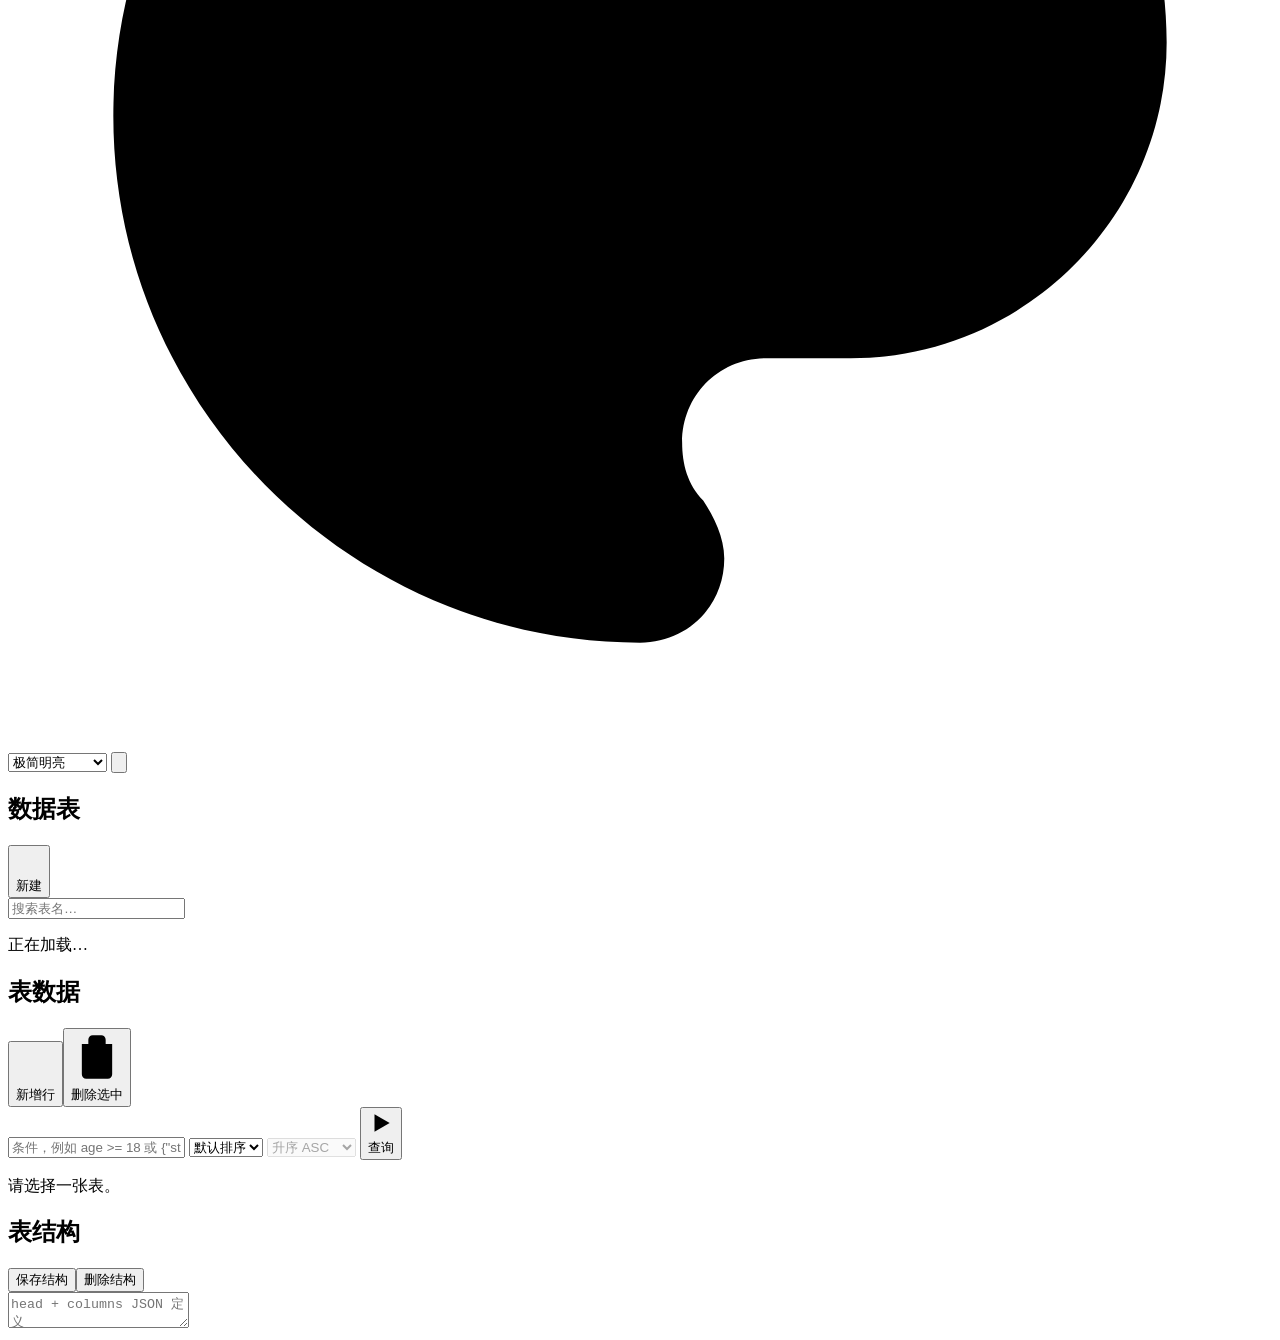
==== commit 7aa4edb0: "perf,fix,ui: 全栈性能优化、高危缺陷修复与人机界面升级（Phase A-D）" ====
--- a/web/static/index.html
+++ b/web/static/index.html
@@ -24,6 +24,7 @@
   <main class="layout">
     <aside class="panel tables-panel">
       <div class="panel-title"><h2 data-i18n="panel.tables">数据表</h2><button id="new-table" type="button" class="small"><svg class="ui-icon" viewBox="0 0 24 24" aria-hidden="true"><line x1="12" y1="5" x2="12" y2="19"/><line x1="5" y1="12" x2="19" y2="12"/></svg><span data-i18n="btn.newTable">新建</span></button></div>
+      <input id="table-search" type="search" class="table-search" placeholder="搜索表名…" aria-label="搜索表名" data-i18n-placeholder="filter.tableSearchPlaceholder" data-i18n-aria-label="filter.tableSearchPlaceholder">
       <div id="table-list" class="table-list"><p class="muted" data-i18n="grid.loading">正在加载…</p></div>
     </aside>
     <section class="content">
@@ -55,6 +56,7 @@
     <form method="dialog" class="dialog-form">
       <div class="panel-title"><h2 id="row-dialog-title" data-i18n="dialog.addRowTitle">新增行</h2><button value="cancel" class="icon" aria-label="关闭" data-i18n-aria-label="btn.close">×</button></div>
       <textarea id="row-editor" class="editor" spellcheck="false" aria-label="行 JSON" data-i18n-aria-label="dialog.rowEditorAria"></textarea>
+      <p id="row-error" class="error-text" role="alert"></p>
       <div class="dialog-actions"><button value="cancel" class="secondary" data-i18n="btn.cancel">取消</button><button id="save-row" value="default" data-i18n="btn.save">保存</button></div>
     </form>
   </dialog>
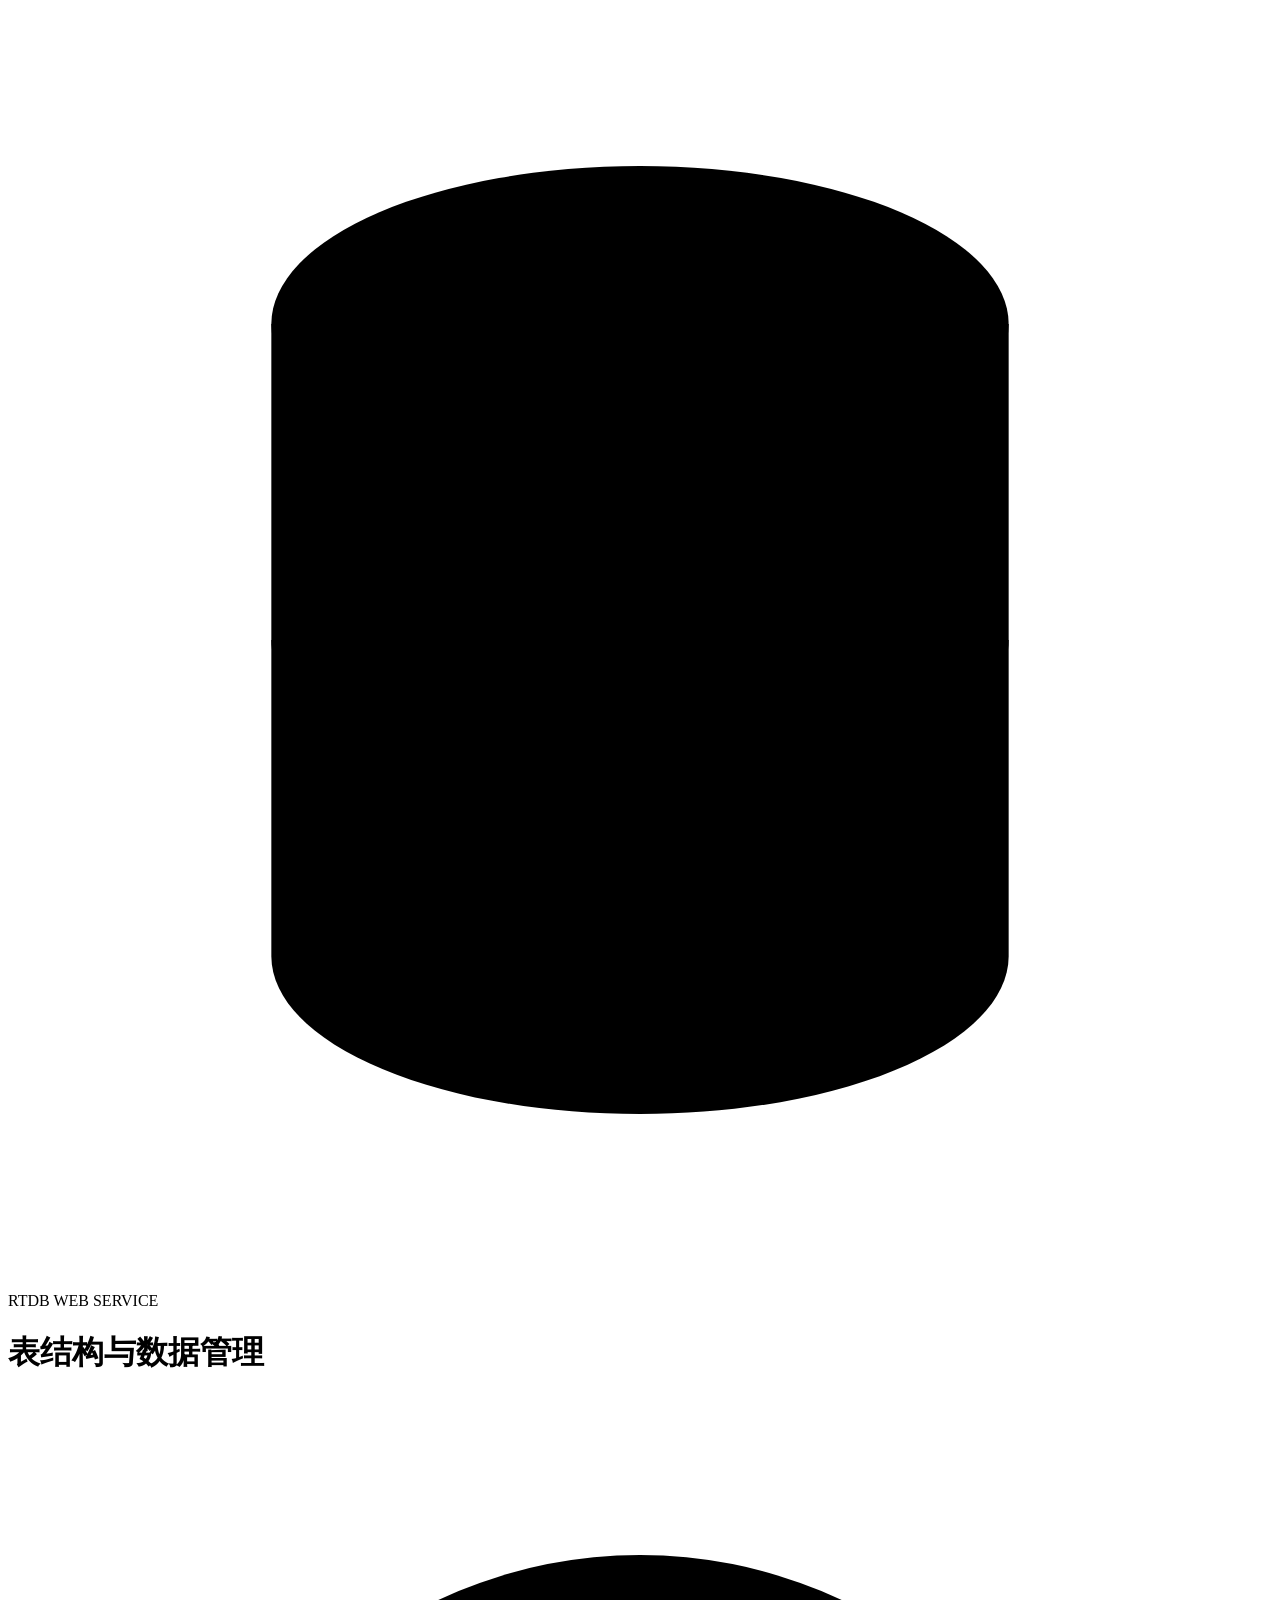
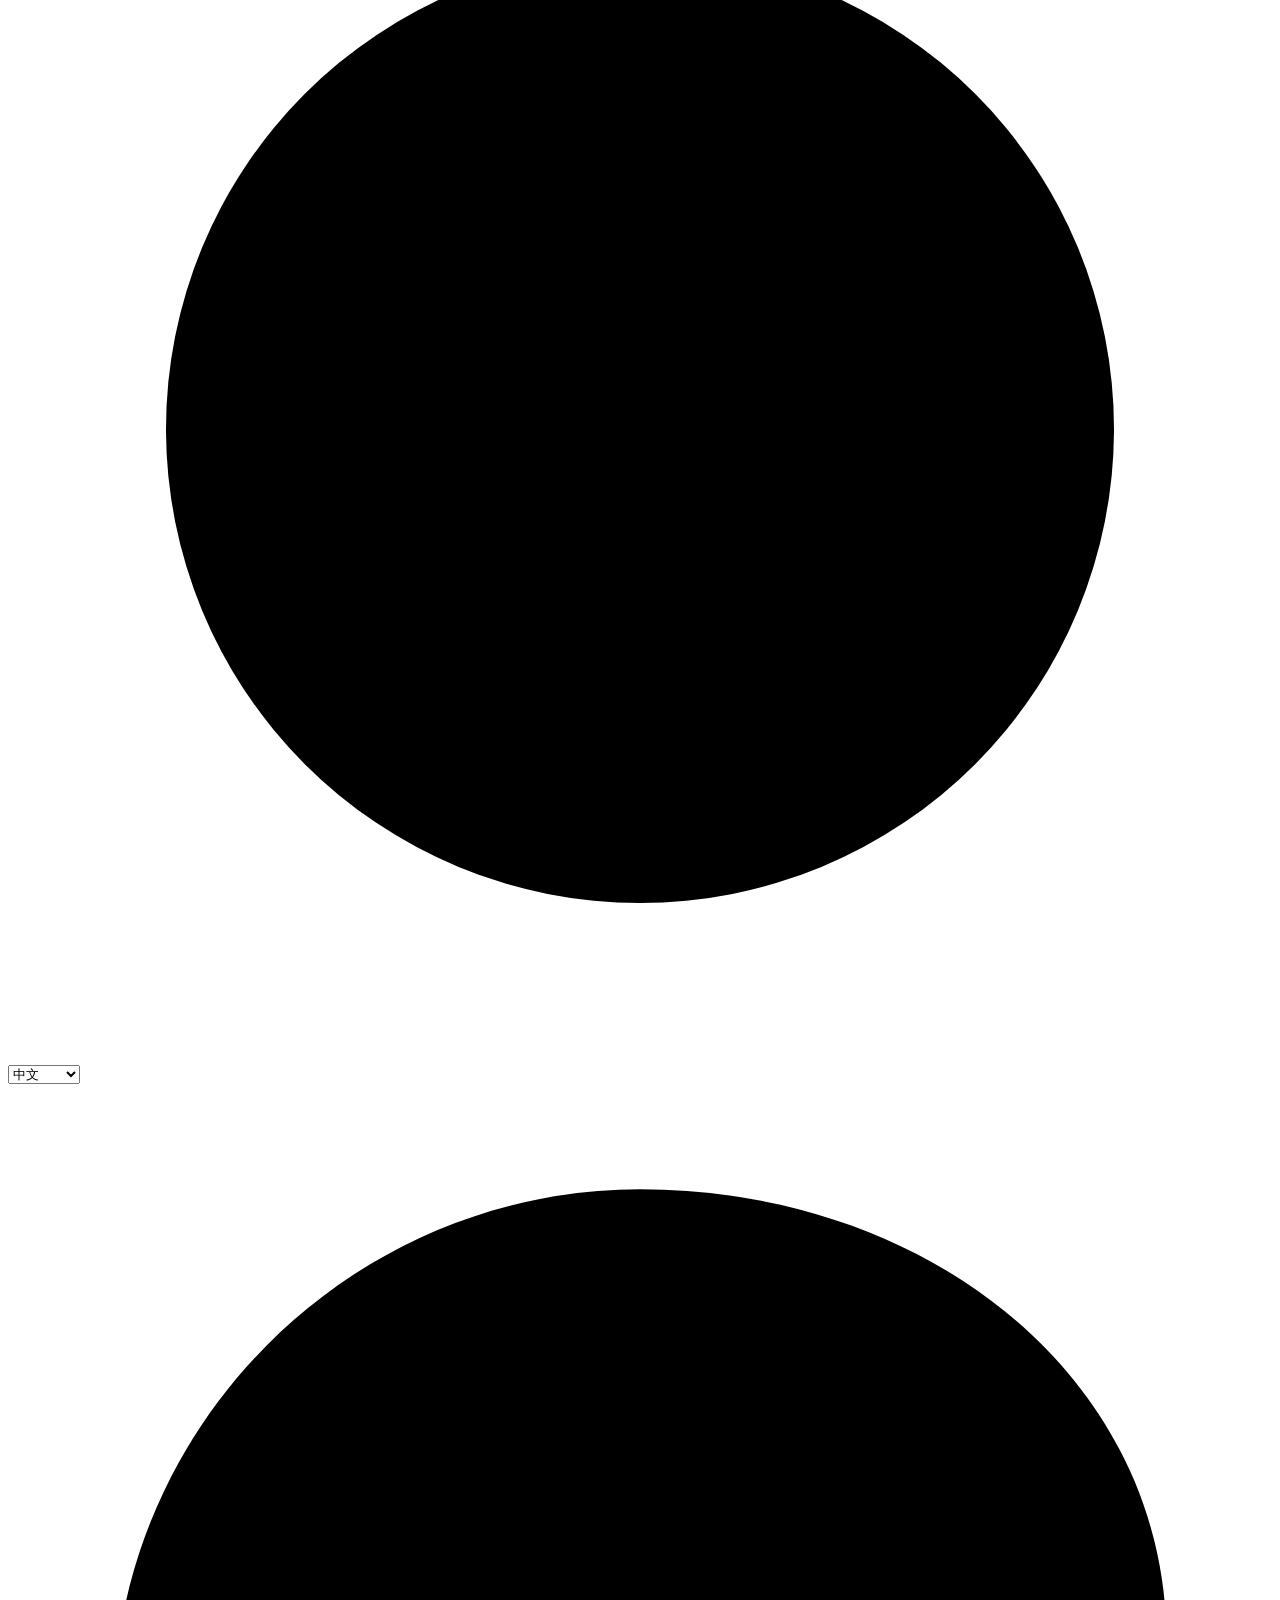
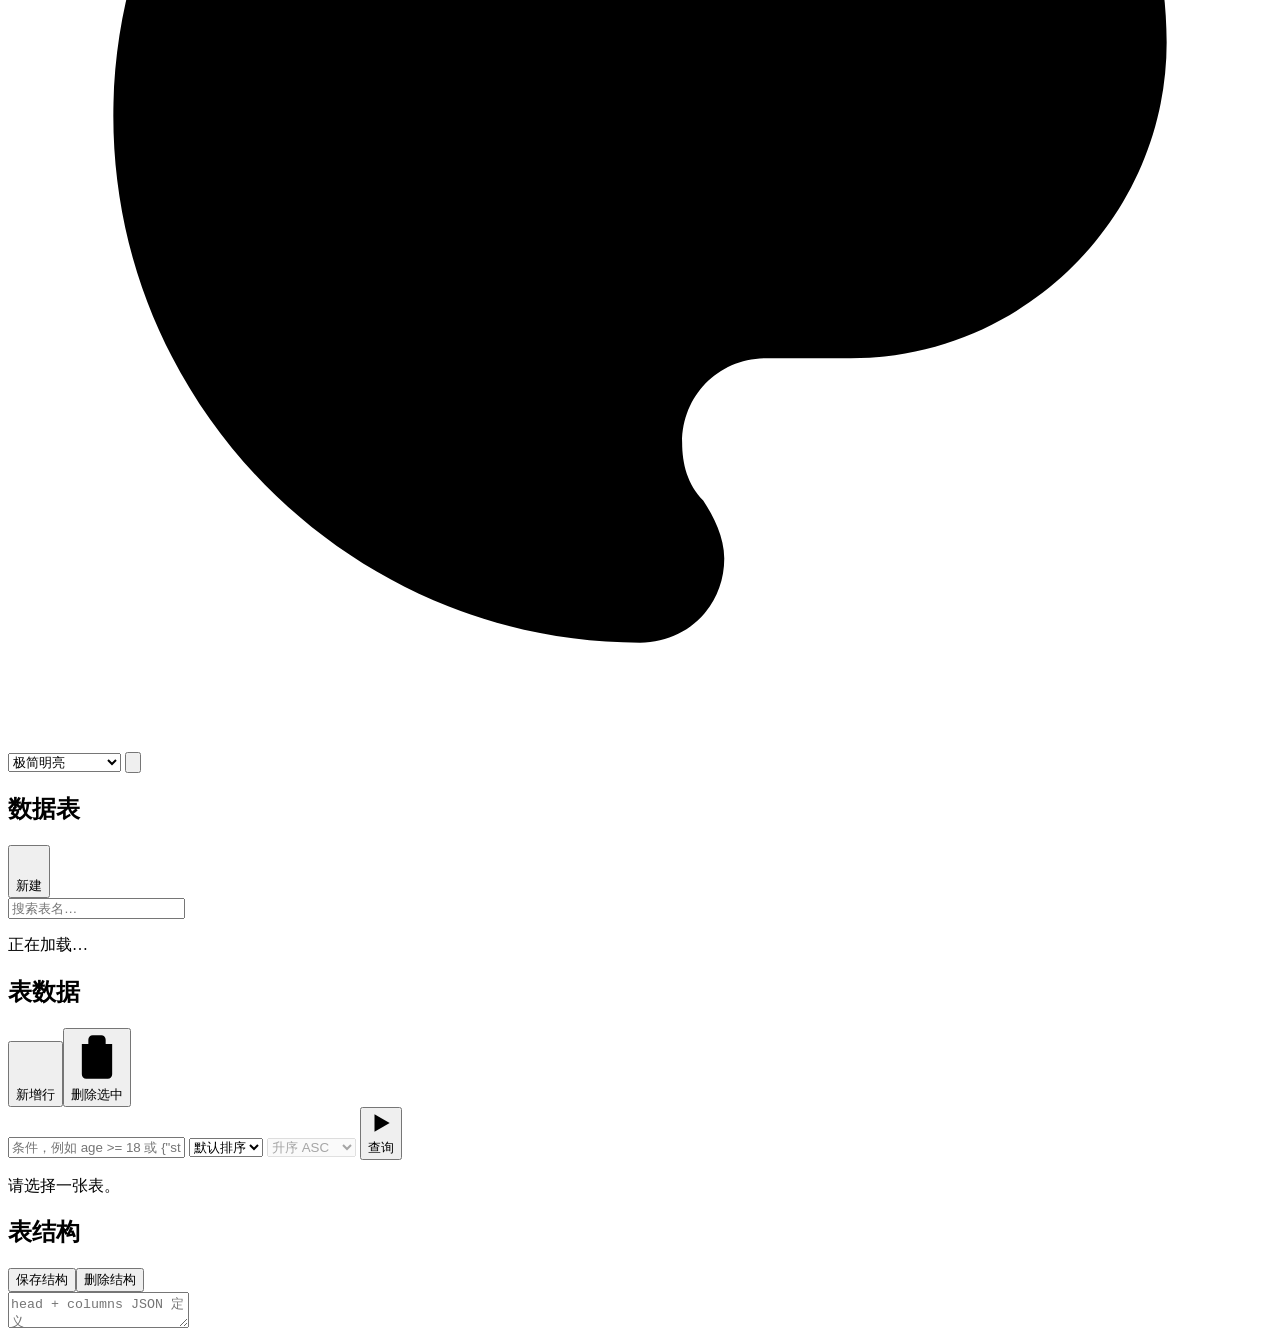
==== commit c7b77c37: "feat: 统一数据库后缀为 .db 并扩展 Web 界面至 14 套官方风格" ====
--- a/web/static/index.html
+++ b/web/static/index.html
@@ -17,7 +17,7 @@
     </div>
     <div class="header-actions">
       <label class="lang-label" title="切换界面语言" data-i18n-title="topbar.langTitle"><svg class="ui-icon" viewBox="0 0 24 24" aria-hidden="true"><circle cx="12" cy="12" r="9"/><path d="M3 12h18M12 3a14 14 0 0 1 0 18M12 3a14 14 0 0 0 0 18"/></svg><select id="lang-select" aria-label="界面语言" data-i18n-aria-label="topbar.langAria"><option value="zh-CN">中文</option><option value="en-US">English</option><option value="ru-RU">Русский</option></select></label>
-      <label class="theme-label" title="切换界面视觉风格" data-i18n-title="topbar.themeTitle"><svg class="ui-icon" viewBox="0 0 24 24" aria-hidden="true"><circle cx="13.5" cy="6.5" r=".8"/><circle cx="17.5" cy="10.5" r=".8"/><circle cx="8.5" cy="7.5" r=".8"/><circle cx="6.5" cy="12.5" r=".8"/><path d="M12 2C6.5 2 2 6.5 2 12s4.5 10 10 10c.9 0 1.6-.7 1.6-1.6 0-.4-.2-.8-.4-1.1-.3-.3-.4-.7-.4-1.1 0-.9.7-1.6 1.6-1.6H16c3.3 0 6-2.7 6-6 0-5-4.5-8.6-10-8.6z"/></svg><select id="theme-select" aria-label="界面风格" data-i18n-aria-label="topbar.themeAria"><option value="minimalist-light" data-i18n="theme.minimalist-light">极简明亮</option><option value="precision-dark" data-i18n="theme.precision-dark">精密暗黑</option><option value="bento-grid" data-i18n="theme.bento-grid">便当盒网格</option><option value="glassmorphism" data-i18n="theme.glassmorphism">毛玻璃拟态</option><option value="editorial" data-i18n="theme.editorial">编辑杂志</option><option value="sci-fi-cyan" data-i18n="theme.sci-fi-cyan">科幻 · 电光青</option><option value="sci-fi-purple" data-i18n="theme.sci-fi-purple">科幻 · 赛博紫</option><option value="sci-fi-matrix" data-i18n="theme.sci-fi-matrix">科幻 · 矩阵绿</option></select></label>
+      <label class="theme-label" title="切换界面视觉风格" data-i18n-title="topbar.themeTitle"><svg class="ui-icon" viewBox="0 0 24 24" aria-hidden="true"><circle cx="13.5" cy="6.5" r=".8"/><circle cx="17.5" cy="10.5" r=".8"/><circle cx="8.5" cy="7.5" r=".8"/><circle cx="6.5" cy="12.5" r=".8"/><path d="M12 2C6.5 2 2 6.5 2 12s4.5 10 10 10c.9 0 1.6-.7 1.6-1.6 0-.4-.2-.8-.4-1.1-.3-.3-.4-.7-.4-1.1 0-.9.7-1.6 1.6-1.6H16c3.3 0 6-2.7 6-6 0-5-4.5-8.6-10-8.6z"/></svg><select id="theme-select" aria-label="界面风格" data-i18n-aria-label="topbar.themeAria"><optgroup label="日间 / 浅色" data-i18n-label="theme.groupLight"><option value="minimalist-light" data-i18n="theme.minimalist-light">极简明亮</option><option value="arctic-frost" data-i18n="theme.arctic-frost">极地冰蓝</option><option value="warm-paper" data-i18n="theme.warm-paper">护眼暖纸</option><option value="slate-daylight" data-i18n="theme.slate-daylight">冷灰工程</option><option value="bento-grid" data-i18n="theme.bento-grid">便当盒网格</option><option value="editorial" data-i18n="theme.editorial">编辑杂志</option></optgroup><optgroup label="夜间 / 暗色与科幻" data-i18n-label="theme.groupDark"><option value="precision-dark" data-i18n="theme.precision-dark">精密暗黑</option><option value="ocean-slate" data-i18n="theme.ocean-slate">深海工业蓝</option><option value="nord-dark" data-i18n="theme.nord-dark">北欧极夜</option><option value="industrial-amber" data-i18n="theme.industrial-amber">碳黑琥珀</option><option value="glassmorphism" data-i18n="theme.glassmorphism">毛玻璃拟态</option><option value="sci-fi-cyan" data-i18n="theme.sci-fi-cyan">科幻 · 电光青</option><option value="sci-fi-purple" data-i18n="theme.sci-fi-purple">科幻 · 赛博紫</option><option value="sci-fi-matrix" data-i18n="theme.sci-fi-matrix">科幻 · 矩阵绿</option></optgroup></select></label>
       <button id="refresh" type="button" class="secondary topbar-icon-btn" title="刷新" aria-label="刷新" data-i18n-title="topbar.refreshTitle" data-i18n-aria-label="topbar.refreshTitle"><svg class="ui-icon" viewBox="0 0 24 24" aria-hidden="true"><path d="M21 12a9 9 0 1 1-2.64-6.36"/><polyline points="21 3 21 9 15 9"/></svg></button>
     </div>
   </header>
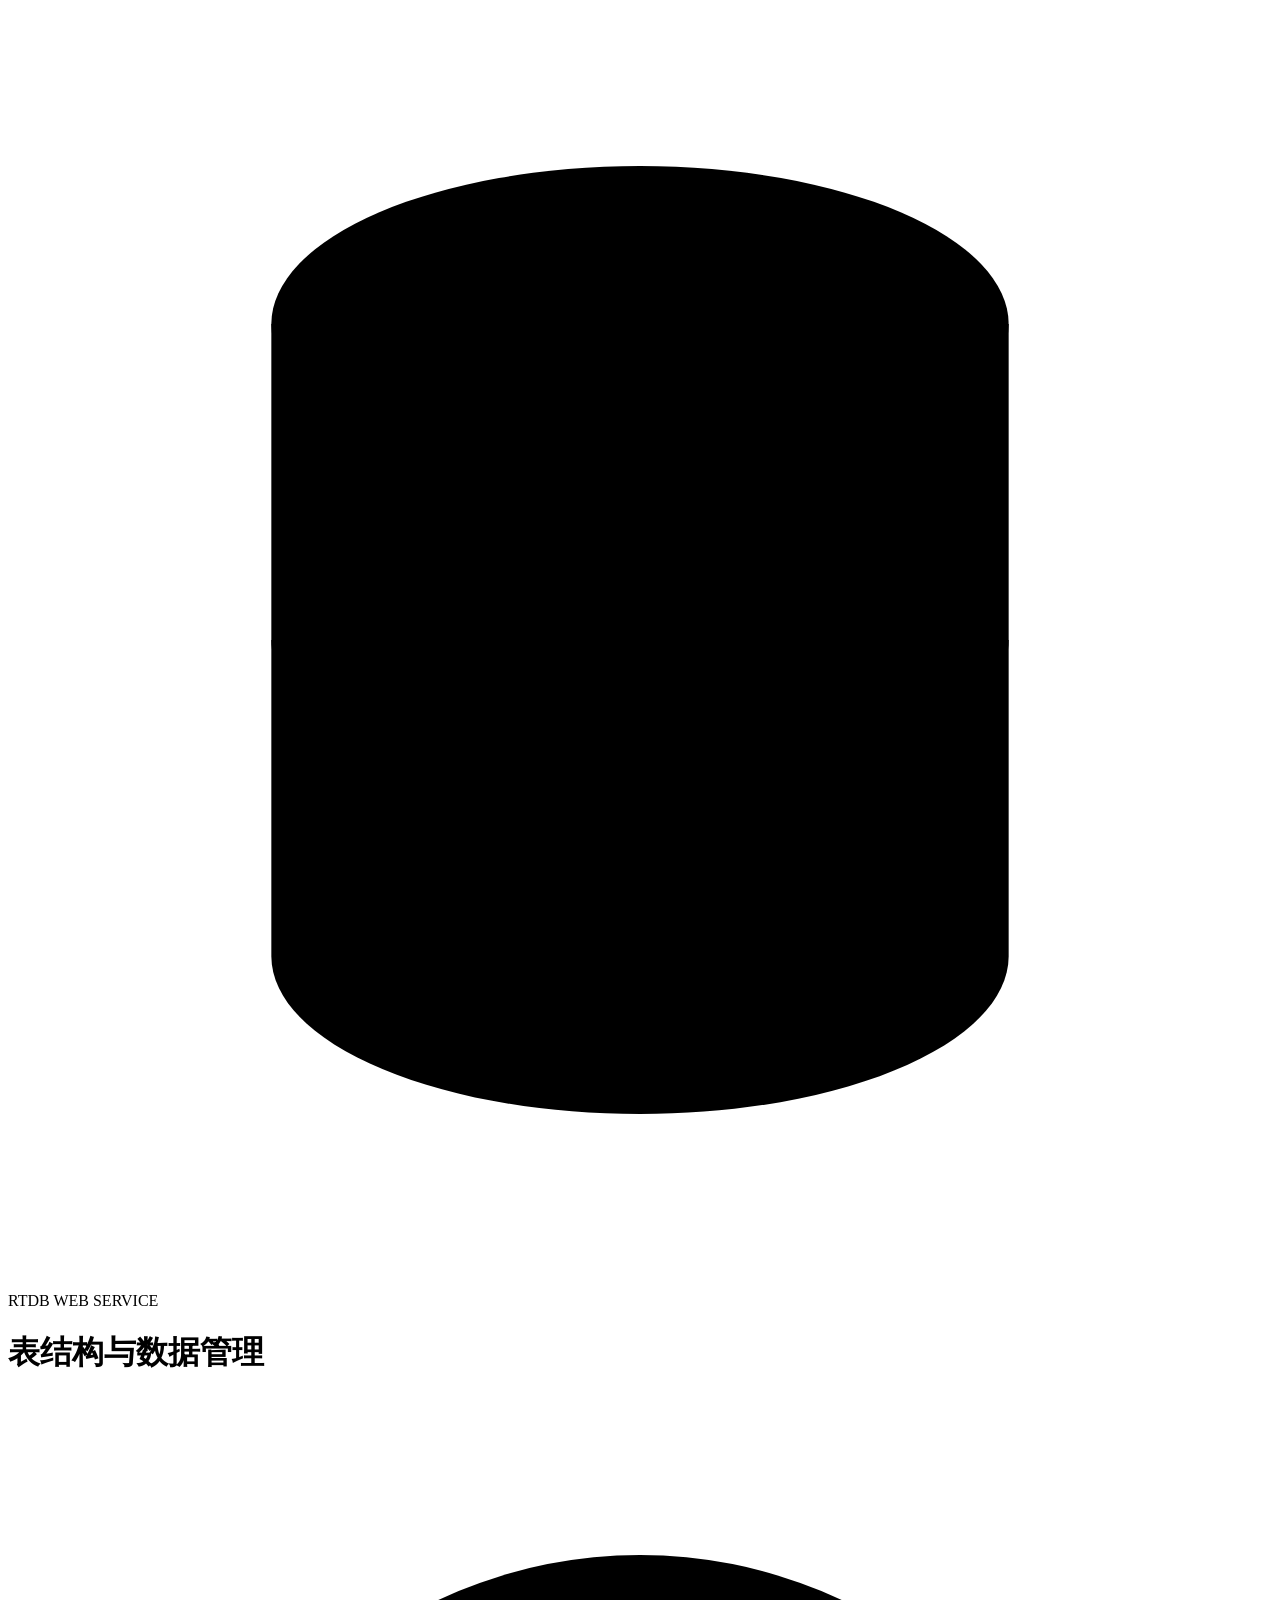
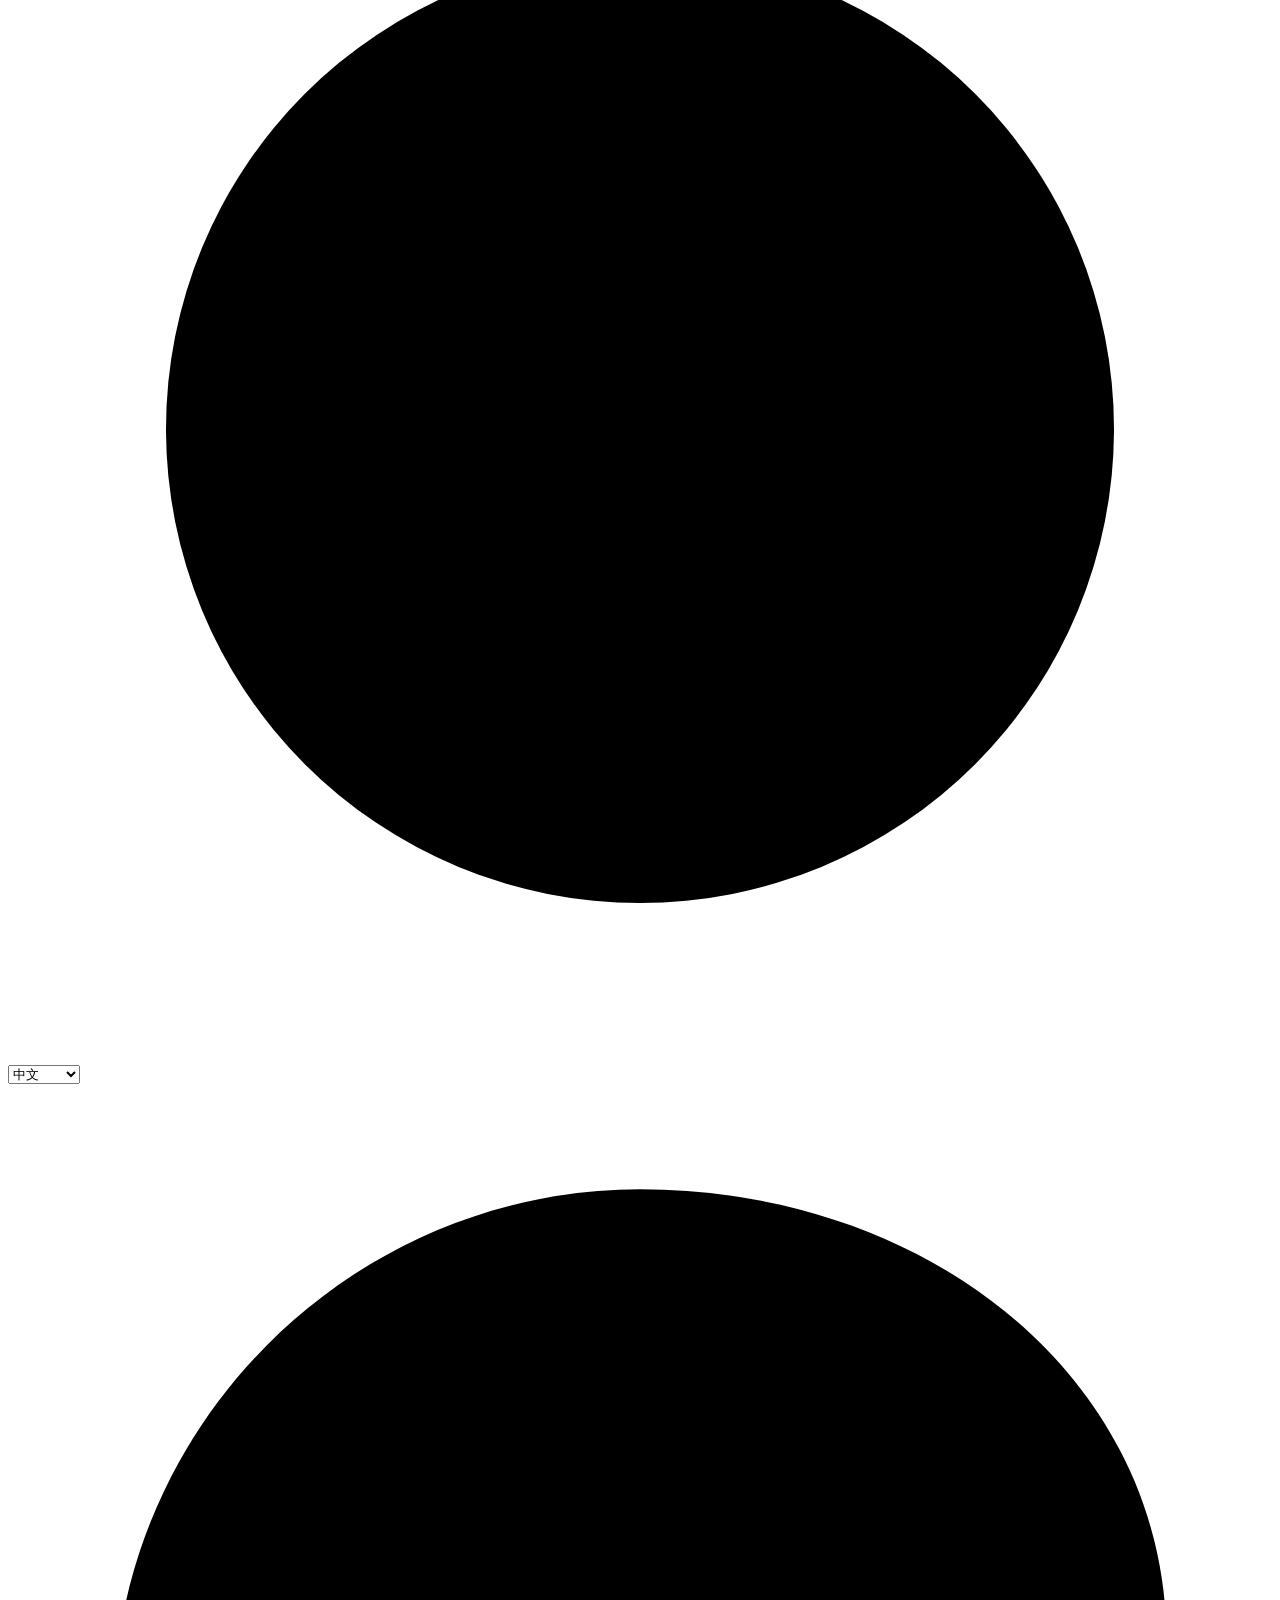
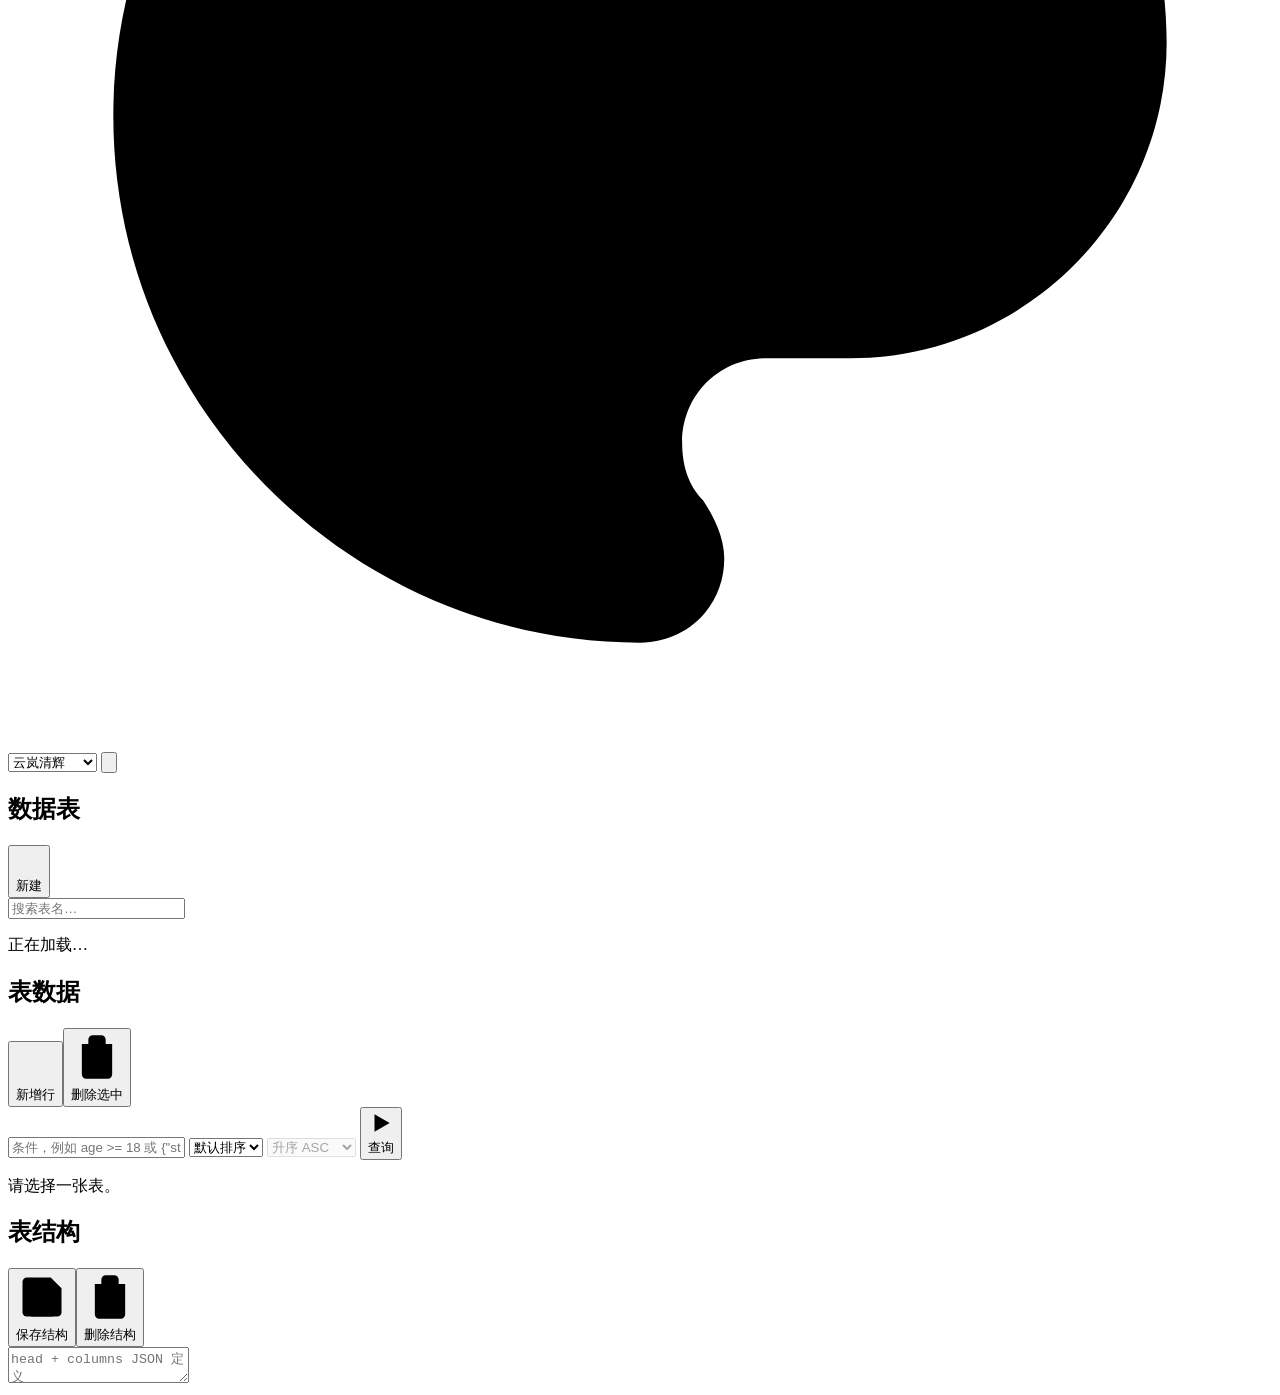
==== commit 9a99703d: "style(web): upgrade all themes to ethereal soft sci-fi with refined iconography" ====
--- a/web/static/index.html
+++ b/web/static/index.html
@@ -17,7 +17,7 @@
     </div>
     <div class="header-actions">
       <label class="lang-label" title="切换界面语言" data-i18n-title="topbar.langTitle"><svg class="ui-icon" viewBox="0 0 24 24" aria-hidden="true"><circle cx="12" cy="12" r="9"/><path d="M3 12h18M12 3a14 14 0 0 1 0 18M12 3a14 14 0 0 0 0 18"/></svg><select id="lang-select" aria-label="界面语言" data-i18n-aria-label="topbar.langAria"><option value="zh-CN">中文</option><option value="en-US">English</option><option value="ru-RU">Русский</option></select></label>
-      <label class="theme-label" title="切换界面视觉风格" data-i18n-title="topbar.themeTitle"><svg class="ui-icon" viewBox="0 0 24 24" aria-hidden="true"><circle cx="13.5" cy="6.5" r=".8"/><circle cx="17.5" cy="10.5" r=".8"/><circle cx="8.5" cy="7.5" r=".8"/><circle cx="6.5" cy="12.5" r=".8"/><path d="M12 2C6.5 2 2 6.5 2 12s4.5 10 10 10c.9 0 1.6-.7 1.6-1.6 0-.4-.2-.8-.4-1.1-.3-.3-.4-.7-.4-1.1 0-.9.7-1.6 1.6-1.6H16c3.3 0 6-2.7 6-6 0-5-4.5-8.6-10-8.6z"/></svg><select id="theme-select" aria-label="界面风格" data-i18n-aria-label="topbar.themeAria"><optgroup label="日间 / 浅色" data-i18n-label="theme.groupLight"><option value="minimalist-light" data-i18n="theme.minimalist-light">极简明亮</option><option value="arctic-frost" data-i18n="theme.arctic-frost">极地冰蓝</option><option value="warm-paper" data-i18n="theme.warm-paper">护眼暖纸</option><option value="slate-daylight" data-i18n="theme.slate-daylight">冷灰工程</option><option value="bento-grid" data-i18n="theme.bento-grid">便当盒网格</option><option value="editorial" data-i18n="theme.editorial">编辑杂志</option></optgroup><optgroup label="夜间 / 暗色与科幻" data-i18n-label="theme.groupDark"><option value="precision-dark" data-i18n="theme.precision-dark">精密暗黑</option><option value="ocean-slate" data-i18n="theme.ocean-slate">深海工业蓝</option><option value="nord-dark" data-i18n="theme.nord-dark">北欧极夜</option><option value="industrial-amber" data-i18n="theme.industrial-amber">碳黑琥珀</option><option value="glassmorphism" data-i18n="theme.glassmorphism">毛玻璃拟态</option><option value="sci-fi-cyan" data-i18n="theme.sci-fi-cyan">科幻 · 电光青</option><option value="sci-fi-purple" data-i18n="theme.sci-fi-purple">科幻 · 赛博紫</option><option value="sci-fi-matrix" data-i18n="theme.sci-fi-matrix">科幻 · 矩阵绿</option></optgroup></select></label>
+      <label class="theme-label" title="切换界面视觉风格" data-i18n-title="topbar.themeTitle"><svg class="ui-icon" viewBox="0 0 24 24" aria-hidden="true"><circle cx="13.5" cy="6.5" r=".8"/><circle cx="17.5" cy="10.5" r=".8"/><circle cx="8.5" cy="7.5" r=".8"/><circle cx="6.5" cy="12.5" r=".8"/><path d="M12 2C6.5 2 2 6.5 2 12s4.5 10 10 10c.9 0 1.6-.7 1.6-1.6 0-.4-.2-.8-.4-1.1-.3-.3-.4-.7-.4-1.1 0-.9.7-1.6 1.6-1.6H16c3.3 0 6-2.7 6-6 0-5-4.5-8.6-10-8.6z"/></svg><select id="theme-select" aria-label="界面风格" data-i18n-aria-label="topbar.themeAria"><optgroup label="清雅 · 浅色仙境" data-i18n-label="theme.groupLight"><option value="minimalist-light" data-i18n="theme.minimalist-light">云岚清辉</option><option value="arctic-frost" data-i18n="theme.arctic-frost">霜华冰晶</option><option value="warm-paper" data-i18n="theme.warm-paper">青玉暖笺</option><option value="slate-daylight" data-i18n="theme.slate-daylight">雾蓝流光</option><option value="bento-grid" data-i18n="theme.bento-grid">玉格轻岚</option><option value="editorial" data-i18n="theme.editorial">素笺绛霞</option></optgroup><optgroup label="星穹 · 柔光科幻" data-i18n-label="theme.groupDark"><option value="precision-dark" data-i18n="theme.precision-dark">星夜柔蓝</option><option value="ocean-slate" data-i18n="theme.ocean-slate">幽蓝星海</option><option value="nord-dark" data-i18n="theme.nord-dark">极夜微光</option><option value="industrial-amber" data-i18n="theme.industrial-amber">暮霞鎏金</option><option value="glassmorphism" data-i18n="theme.glassmorphism">星雾琉璃</option><option value="sci-fi-cyan" data-i18n="theme.sci-fi-cyan">沧溟仙光</option><option value="sci-fi-purple" data-i18n="theme.sci-fi-purple">紫微星穹</option><option value="sci-fi-matrix" data-i18n="theme.sci-fi-matrix">青莲灵枢</option></optgroup></select></label>
       <button id="refresh" type="button" class="secondary topbar-icon-btn" title="刷新" aria-label="刷新" data-i18n-title="topbar.refreshTitle" data-i18n-aria-label="topbar.refreshTitle"><svg class="ui-icon" viewBox="0 0 24 24" aria-hidden="true"><path d="M21 12a9 9 0 1 1-2.64-6.36"/><polyline points="21 3 21 9 15 9"/></svg></button>
     </div>
   </header>
@@ -46,7 +46,7 @@
       <section class="panel">
         <div class="panel-title">
           <h2 data-i18n="panel.schema">表结构</h2>
-          <div class="actions"><button id="save-schema" type="button" class="secondary" data-i18n="btn.saveSchema">保存结构</button><button id="delete-schema" type="button" class="danger-outline" data-i18n="btn.deleteSchema">删除结构</button></div>
+          <div class="actions"><button id="save-schema" type="button" class="secondary"><svg class="ui-icon" viewBox="0 0 24 24" aria-hidden="true"><path d="M19 21H5a2 2 0 0 1-2-2V5a2 2 0 0 1 2-2h11l5 5v11a2 2 0 0 1-2 2z"/><polyline points="17 21 17 13 7 13 7 21"/><polyline points="7 3 7 8 15 8"/></svg><span data-i18n="btn.saveSchema">保存结构</span></button><button id="delete-schema" type="button" class="danger-outline"><svg class="ui-icon" viewBox="0 0 24 24" aria-hidden="true"><polyline points="3 6 5 6 21 6"/><path d="M19 6v14a2 2 0 0 1-2 2H7a2 2 0 0 1-2-2V6m3 0V4a2 2 0 0 1 2-2h4a2 2 0 0 1 2 2v2"/></svg><span data-i18n="btn.deleteSchema">删除结构</span></button></div>
         </div>
         <textarea id="schema-editor" class="editor" spellcheck="false" aria-label="表结构 JSON" placeholder="head + columns JSON 定义" data-i18n-aria-label="schema.editorAria" data-i18n-placeholder="schema.editorPlaceholder"></textarea>
       </section>
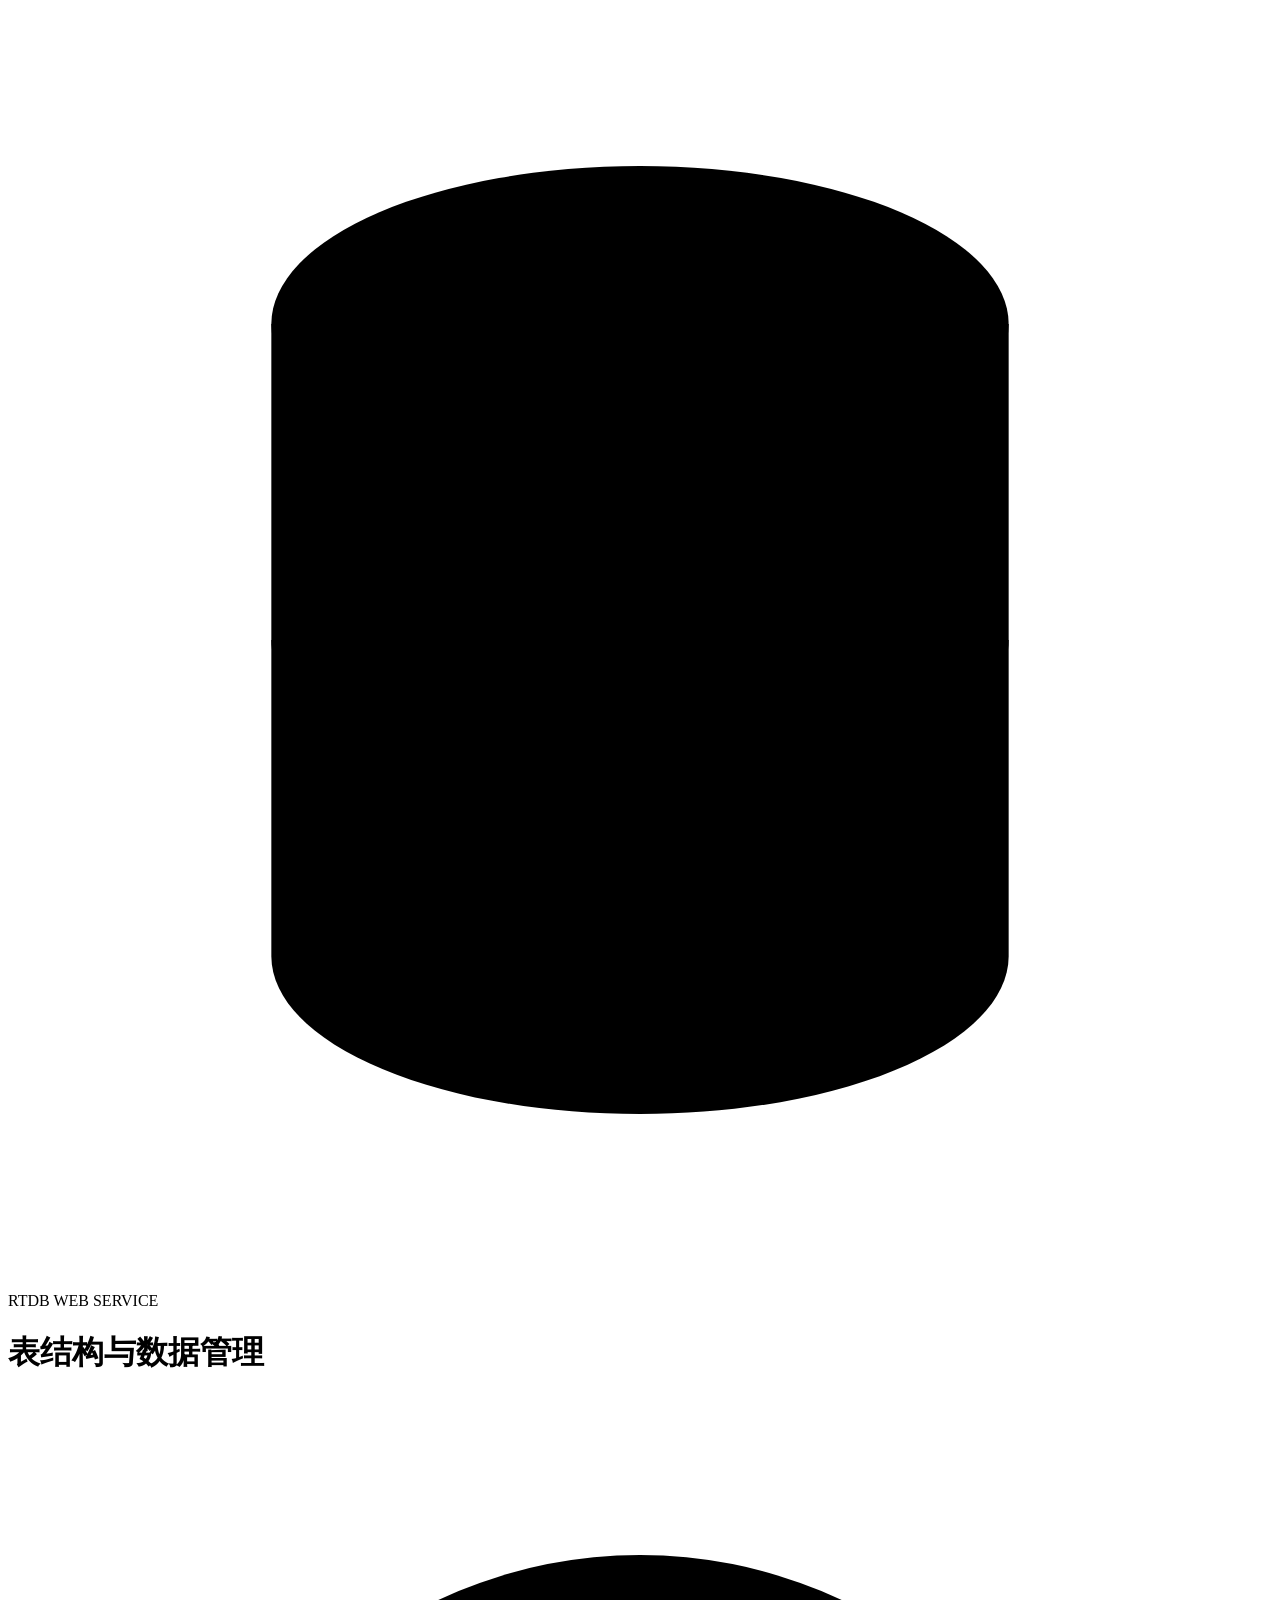
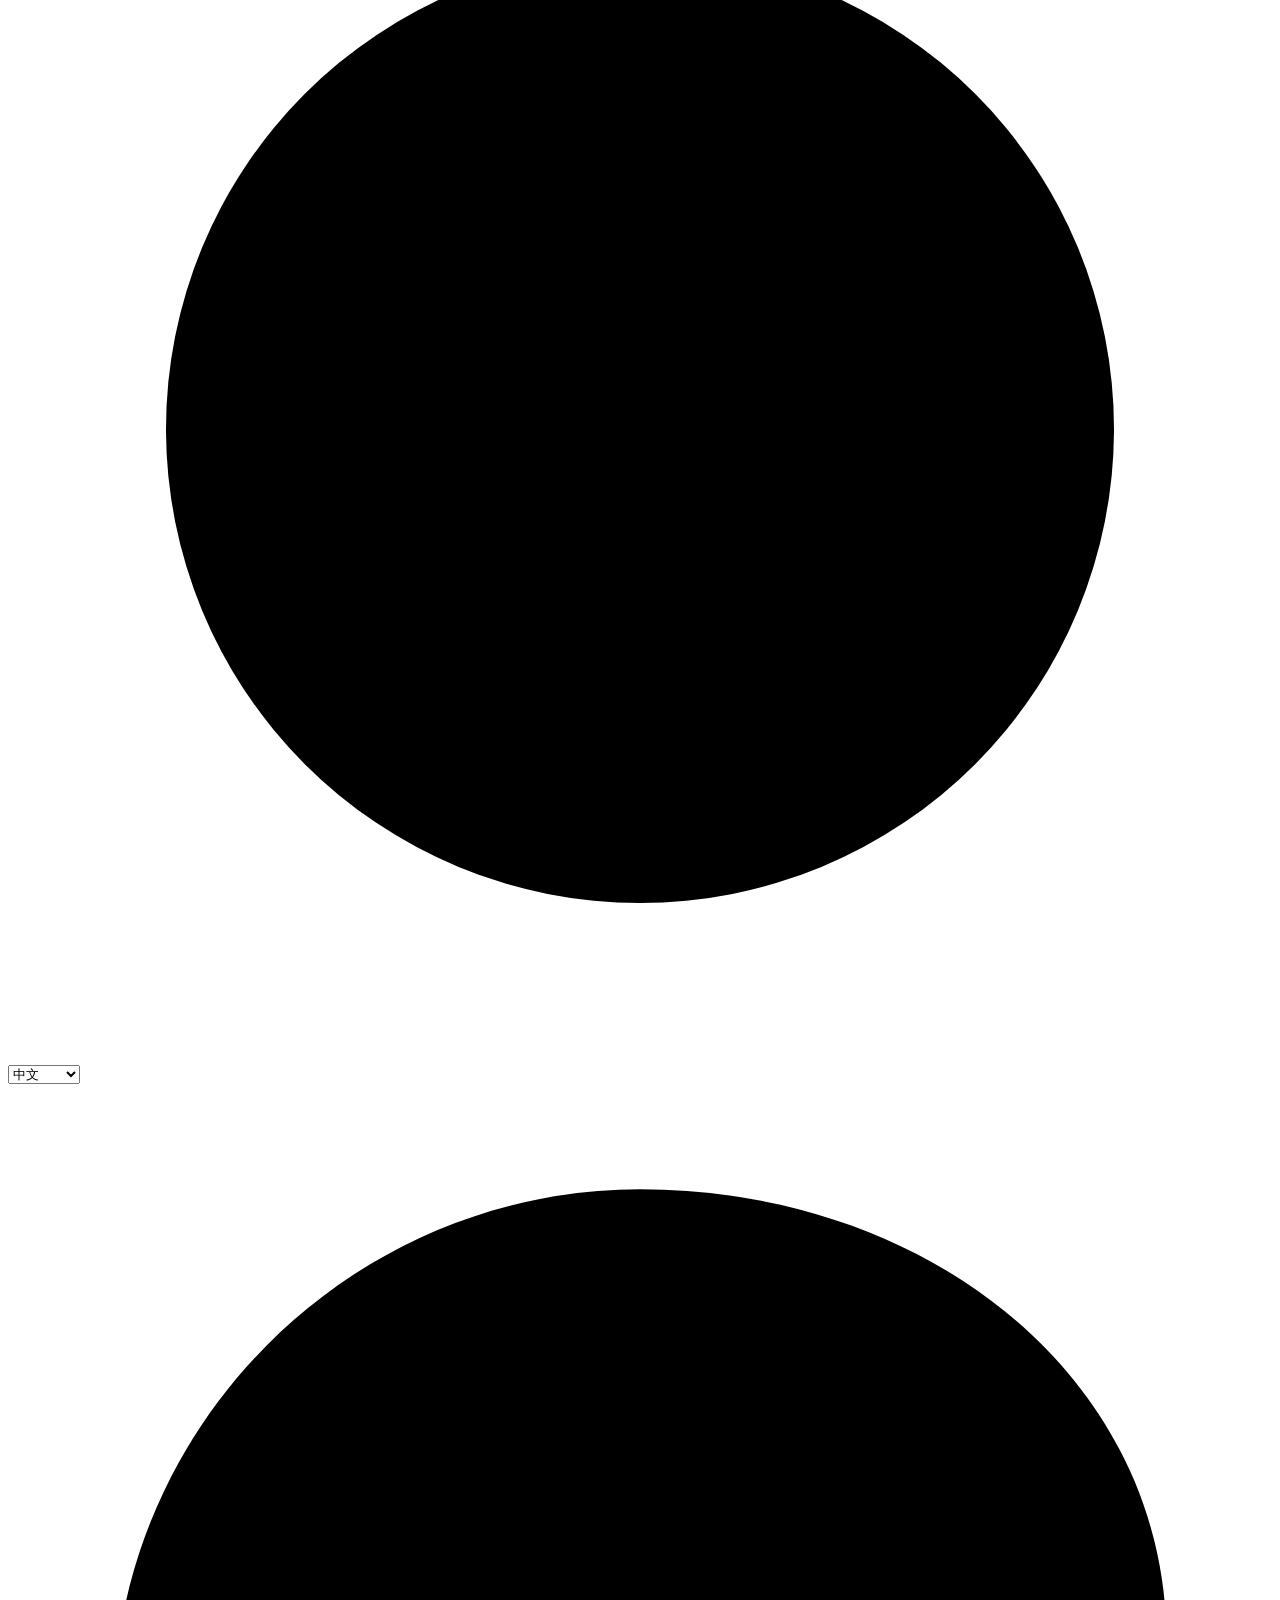
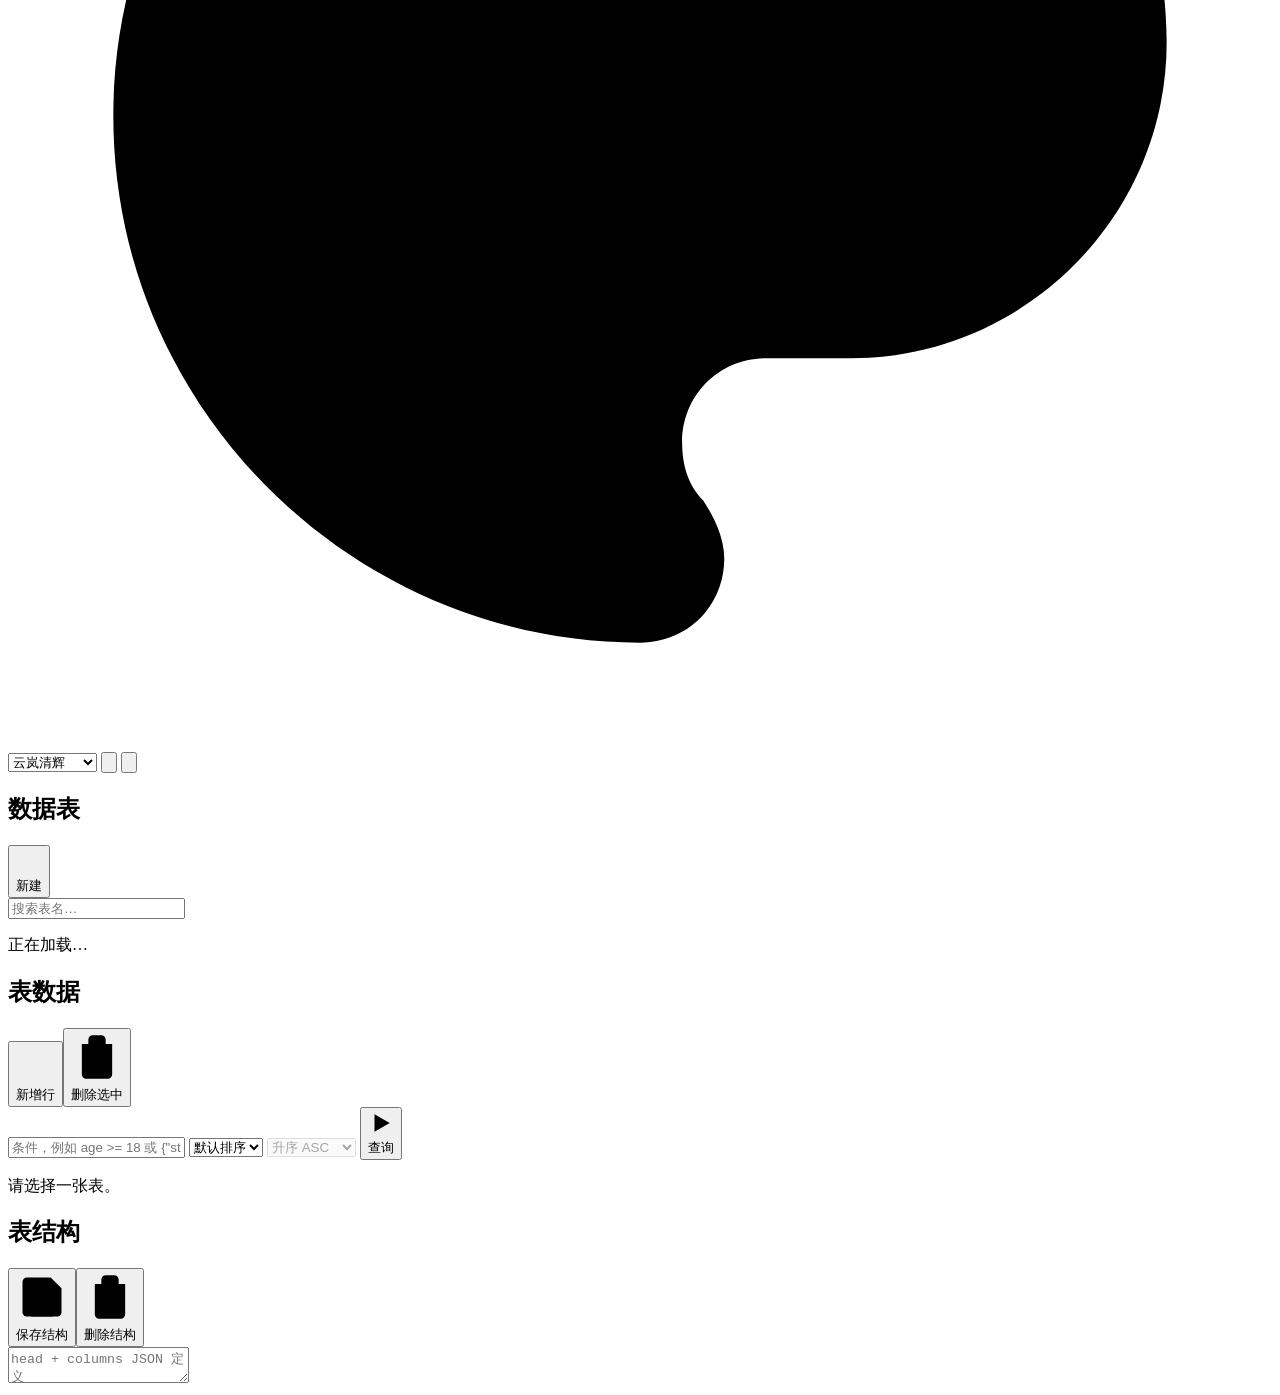
==== commit 6c969d45: "feat(web): add topbar page fullscreen toggle icon on all pages" ====
--- a/web/static/index.html
+++ b/web/static/index.html
@@ -19,6 +19,7 @@
       <label class="lang-label" title="切换界面语言" data-i18n-title="topbar.langTitle"><svg class="ui-icon" viewBox="0 0 24 24" aria-hidden="true"><circle cx="12" cy="12" r="9"/><path d="M3 12h18M12 3a14 14 0 0 1 0 18M12 3a14 14 0 0 0 0 18"/></svg><select id="lang-select" aria-label="界面语言" data-i18n-aria-label="topbar.langAria"><option value="zh-CN">中文</option><option value="en-US">English</option><option value="ru-RU">Русский</option></select></label>
       <label class="theme-label" title="切换界面视觉风格" data-i18n-title="topbar.themeTitle"><svg class="ui-icon" viewBox="0 0 24 24" aria-hidden="true"><circle cx="13.5" cy="6.5" r=".8"/><circle cx="17.5" cy="10.5" r=".8"/><circle cx="8.5" cy="7.5" r=".8"/><circle cx="6.5" cy="12.5" r=".8"/><path d="M12 2C6.5 2 2 6.5 2 12s4.5 10 10 10c.9 0 1.6-.7 1.6-1.6 0-.4-.2-.8-.4-1.1-.3-.3-.4-.7-.4-1.1 0-.9.7-1.6 1.6-1.6H16c3.3 0 6-2.7 6-6 0-5-4.5-8.6-10-8.6z"/></svg><select id="theme-select" aria-label="界面风格" data-i18n-aria-label="topbar.themeAria"><optgroup label="清雅 · 浅色仙境" data-i18n-label="theme.groupLight"><option value="minimalist-light" data-i18n="theme.minimalist-light">云岚清辉</option><option value="arctic-frost" data-i18n="theme.arctic-frost">霜华冰晶</option><option value="warm-paper" data-i18n="theme.warm-paper">青玉暖笺</option><option value="slate-daylight" data-i18n="theme.slate-daylight">雾蓝流光</option><option value="bento-grid" data-i18n="theme.bento-grid">玉格轻岚</option><option value="editorial" data-i18n="theme.editorial">素笺绛霞</option></optgroup><optgroup label="星穹 · 柔光科幻" data-i18n-label="theme.groupDark"><option value="precision-dark" data-i18n="theme.precision-dark">星夜柔蓝</option><option value="ocean-slate" data-i18n="theme.ocean-slate">幽蓝星海</option><option value="nord-dark" data-i18n="theme.nord-dark">极夜微光</option><option value="industrial-amber" data-i18n="theme.industrial-amber">暮霞鎏金</option><option value="glassmorphism" data-i18n="theme.glassmorphism">星雾琉璃</option><option value="sci-fi-cyan" data-i18n="theme.sci-fi-cyan">沧溟仙光</option><option value="sci-fi-purple" data-i18n="theme.sci-fi-purple">紫微星穹</option><option value="sci-fi-matrix" data-i18n="theme.sci-fi-matrix">青莲灵枢</option></optgroup></select></label>
       <button id="refresh" type="button" class="secondary topbar-icon-btn" title="刷新" aria-label="刷新" data-i18n-title="topbar.refreshTitle" data-i18n-aria-label="topbar.refreshTitle"><svg class="ui-icon" viewBox="0 0 24 24" aria-hidden="true"><path d="M21 12a9 9 0 1 1-2.64-6.36"/><polyline points="21 3 21 9 15 9"/></svg></button>
+      <button id="toggle-page-fullscreen" type="button" class="secondary topbar-icon-btn" title="全屏显示" aria-label="全屏显示" data-i18n-title="topbar.fullscreen" data-i18n-aria-label="topbar.fullscreen" aria-pressed="false"><svg class="ui-icon" viewBox="0 0 24 24" aria-hidden="true"><polyline points="15 3 21 3 21 9"/><polyline points="9 21 3 21 3 15"/><line x1="21" y1="3" x2="14" y2="10"/><line x1="3" y1="21" x2="10" y2="14"/></svg></button>
     </div>
   </header>
   <main class="layout">
